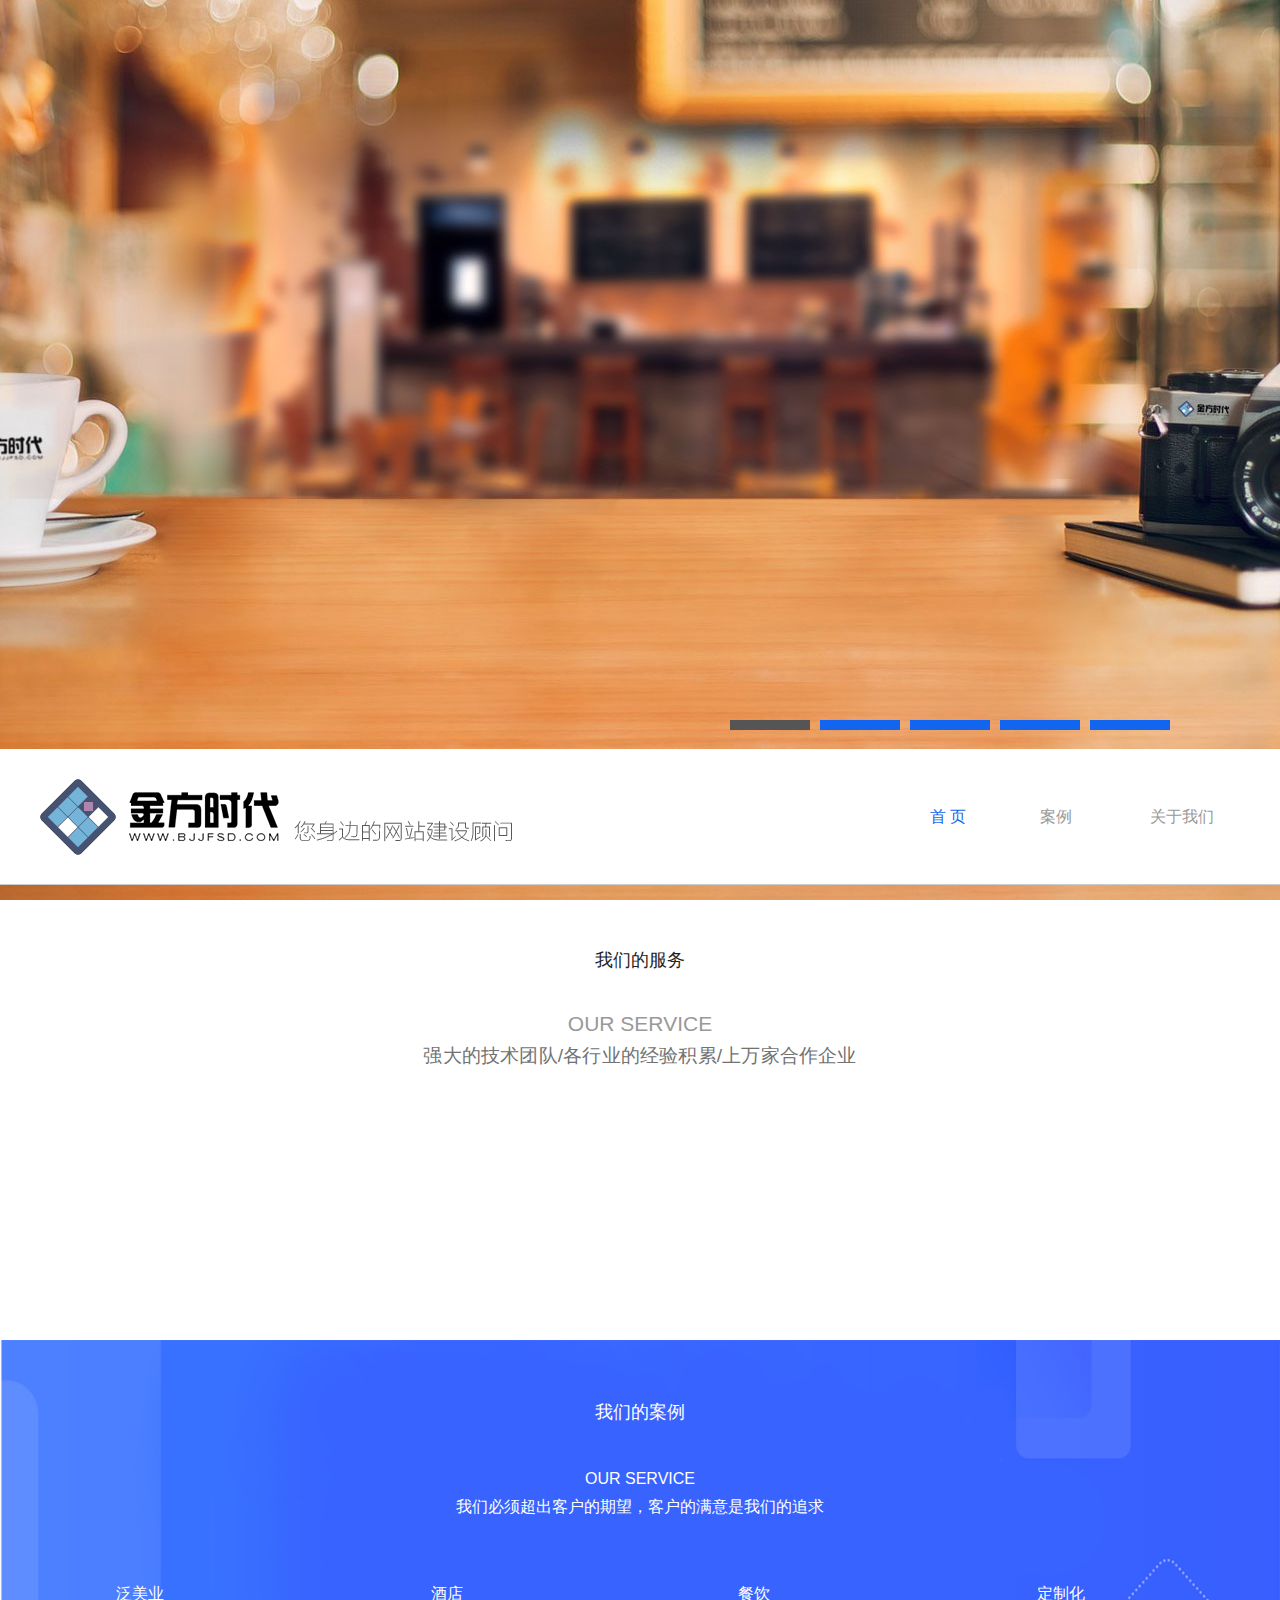
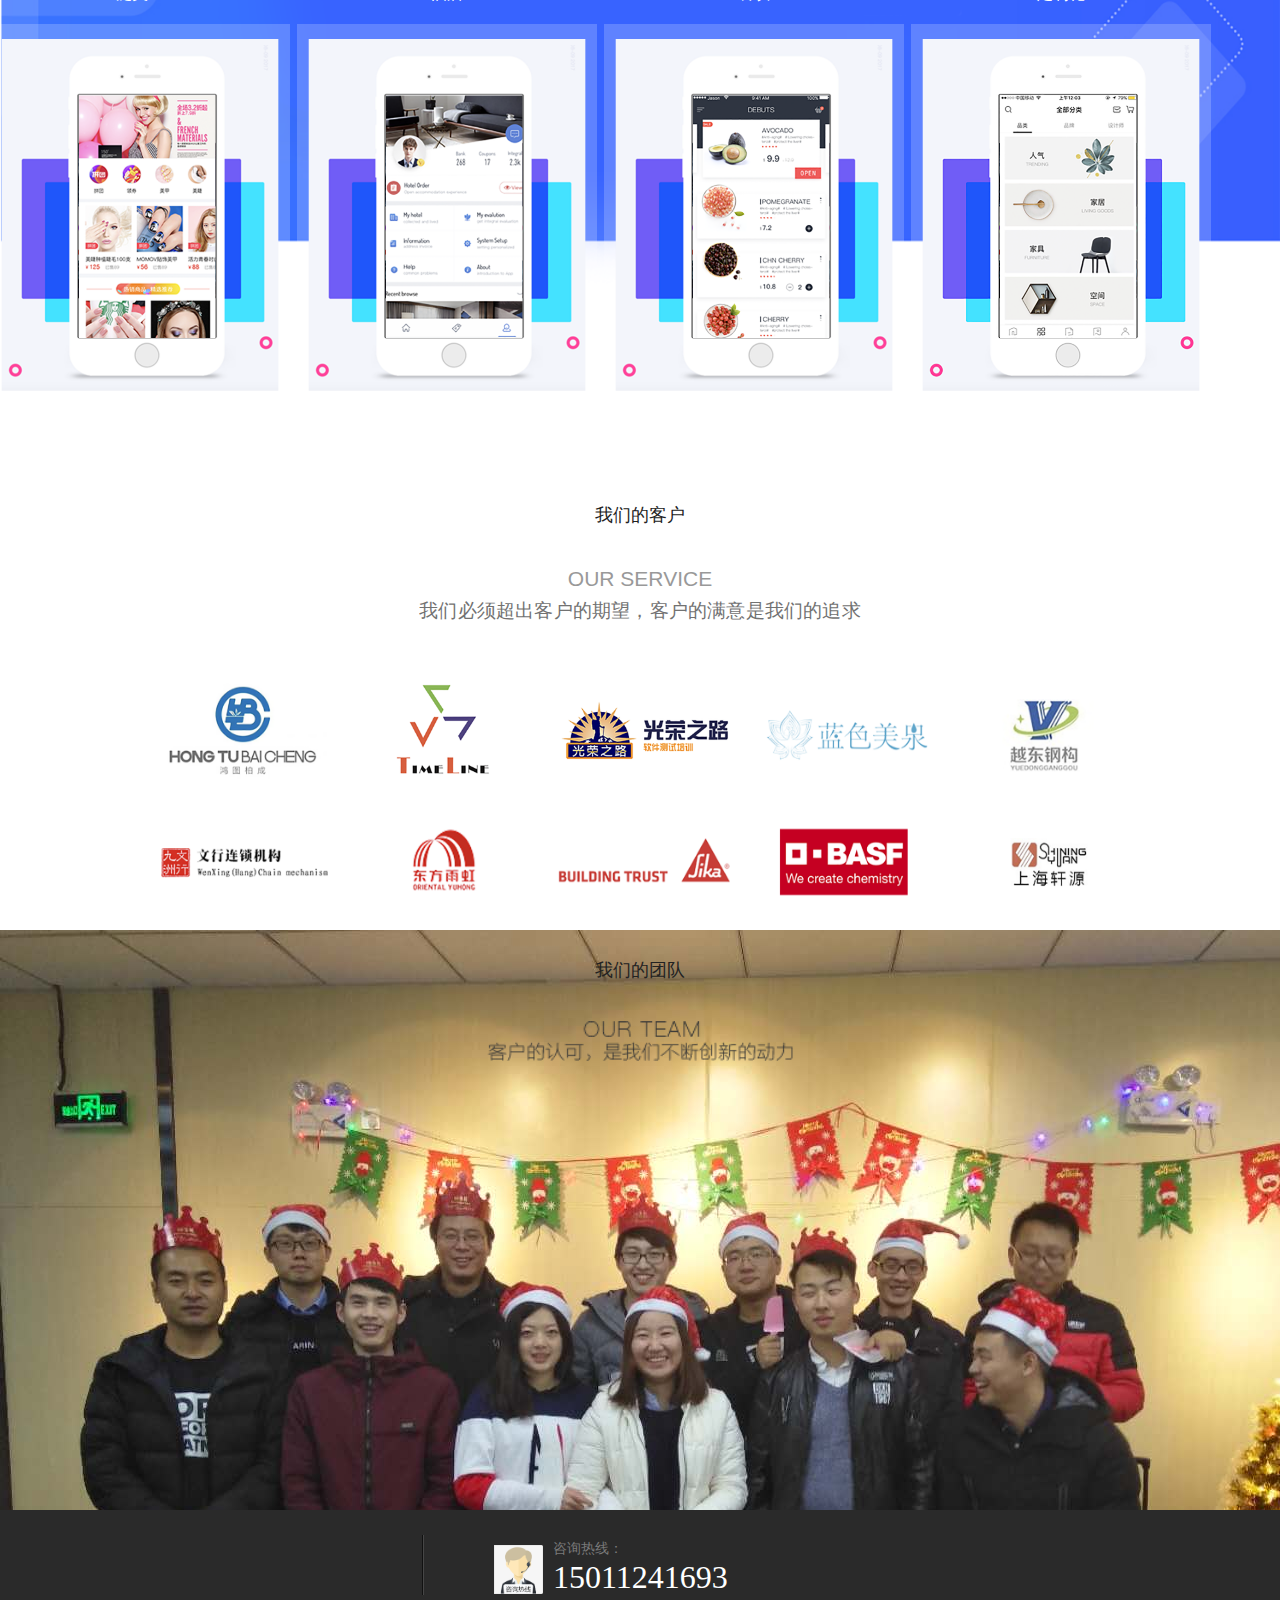
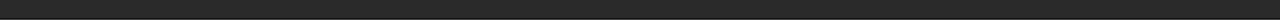
==== index/index.html @ 8bfc40a8 "忽略" ====
<!DOCTYPE html>
<html lang="en">
<head>
    <meta charset="UTF-8">
    <title>来玩吧</title>
    <meta name="viewport" content="target-densitydpi=device-dpi,width=1200px, user-scalable=no">
    <meta name="keywords" content="">
    <meta name="description" content="">
    <link rel="stylesheet" href="css/common.css"/>
    <link rel="stylesheet" href="css/index.css"/>
    <script src="js/jquery-1.9.1.min.js"></script>
    <script language="javascript" src="js/index.js"></script>
    <script language="javascript" src="js/index_banner.js"></script>
</head>
<body>
<section class="top xz">
    <div class="index_banner ovh">
        <div class="index_b" style="position:relative;">
            <div class="ind_b ind_b1" style="background:url('images/light_banner1.jpg') no-repeat center center;">
            </div>
            <div class="ind_b ind_b2"
                 style="background:url('images/57675c4752c2d.jpg') no-repeat center center;"
                 onclick="location='testjump.html'">
            </div>
            <div class="ind_b ind_b3"
                 style="background:url('images/57678b405b055.jpg') no-repeat center center;"></div>
            <div class="ind_b ind_b4"
                 style="background:url('images/57678445761d6.jpg') no-repeat center center;"></div>
            <div class="ind_b ind_b5"
                 style="background:url('images/light_b4.jpg') no-repeat center center;"></div>
        </div>
        <div class="index_bnav">
            <ul>
                <li></li>
                <li></li>
                <li></li>
                <li></li>
                <li></li>
            </ul>
        </div>
    </div>
    <section class="navw xz2 trans navpos">
        <nav class="nav auto w">
            <a href="./" class="logo">
                <img src="images/logo2.png" height="76" class="logo1">
            </a>
            <ul class="ul fix_case">
                <li class="fl"><a href="./" class="xz"><span class="index_sp1"><span>首 页</span></span><span
                        class="index_sp2"><span>首 页</span></span></a></li>
                <li class="fl"><a href="#case"><span
                        class="index_sp1"><span>案例</span></span><span class="index_sp2"><span>案例</span></span></a></li>
                <li class="fl"><a href="#team"><span
                        class="index_sp1"><span>关于我们</span></span><span class="index_sp2"><span>联系</span></span></a>
                </li>
            </ul>
        </nav>
    </section>
    <!--<script type="text/javascript">-->
    <!--jQuery(".slideBox").slide({-->
    <!--mainCell: ".bd ul",-->
    <!--effect: "leftLoop",-->
    <!--autoPlay: true,-->
    <!--delayTime: 500,-->
    <!--easing: "easeOutCirc",-->
    <!--interTime: 4000-->
    <!--});-->
    <!--</script>-->
</section>
<!-- 我们的服务-->
<section class="service wb light_indexbj">
    <section class="service1 w">
        <header class="servbt trans fw tc">我们的服务</header>
        <article class="second-title trans tc pt5">
            OUR SERVICE
        </article>
        <article class="servnr1 trans tc pt5">
            强大的技术团队/各行业的经验积累/上万家合作企业
        </article>
        <section class="sernr">
            <section class="sernr11 fix">

                <div class="new-scroll">
                    <div class="bd">
                        <ul class="picList">
                            <li>
                                <section class="serk1 fl">
                                    <header class="serk1bt fix" style="cursor:pointer">
                                        <img src="images/mini_program_1.png" class="fl">
                                        <section class="serkr fw fl">
                                            <span>小程序</span>
                                            <span style="font-size: 12px;color: #999999">Mini PROGRAM</span>
                                        </section>
                                    </header>
                                    <article>
                                        万众瞩目的微信简易小程序，轻量、便捷维护成本低，更有超多用户浏览。
                                    </article>
                                </section>
                            </li>
                            <li>
                                <section class="serk1 fl">
                                    <header class="serk1bt fix" style="cursor:pointer">
                                        <img src="images/app_1.png" class="fl">
                                        <section class="serkr fw fl">
                                            <span>移动APP</span>
                                            <span style="font-size: 12px;color: #999999">APPLICATION</span>
                                        </section>
                                    </header>
                                    <article>
                                        移动互联在改变生活，秉承高效率，高质量，优体验的方式解决客户问题
                                    </article>
                                </section>
                            </li>
                            <li>
                                <section class="serk1 fl">
                                    <header class="serk1bt fix" style="cursor:pointer">
                                        <img src="images/web_app_4.png" class="fl">
                                        <section class="serkr fw fl">
                                            <section class="serkr fw fl">
                                                <span>WEB应用</span>
                                                <span style="font-size: 12px;color: #999999">WEB APPLICATION</span>
                                            </section>
                                        </section>
                                    </header>
                                    <article>
                                        独特的个性化设计，炫酷的展示方式，丝滑般的流畅，给您制定不一样的web程序。
                                    </article>
                                </section>
                            </li>
                            <li>
                                <section class="serk1 fl">
                                    <header class="serk1bt fix" style="cursor:pointer">
                                        <img src="images/management_3.png" class="fl">
                                        <section class="serkr fw fl">
                                            <span>代运营</span>
                                            <span style="font-size: 12px;color: #999999">MANAGEMENT</span>
                                        </section>
                                    </header>
                                    <article>
                                        专业团队为您解决使用系统无力运营，无从下手。下店专门指导制作方案
                                    </article>
                                </section>
                            </li>
                            <li>
                                <section class="serk1 fl">
                                    <header class="serk1bt fix" style="cursor:pointer">
                                        <img src="images/free_update_5.png" class="fl">
                                        <section class="serkr fw fl">
                                            <span>免费升级</span>
                                            <span style="font-size: 12px;color: #999999">FREE UPDATE</span>
                                        </section>
                                    </header>
                                    <article>
                                        享受每年无偿更新优化，保障客户的系统随互联网变化而不被淘汰
                                    </article>
                                </section>
                            </li>
                            <li>
                                <section class="serk1 fl">
                                    <a class="serk1bt db fix">
                                        <img class="fl" src="images/tb6.png">
                                        <section class="serkr fw fl">
                                            <span>7*24小时服务</span>
                                            <span style="font-size: 12px;color: #999999">FULL-TIME SERVICES</span>
                                        </section>
                                    </a>
                                    <article>专业对口人员，随时对您提出的问题解答。为您时时服务，保障您的使用质量</article>
                                </section>
                            </li>

                        </ul>
                    </div>
                    <script src="js/jquery.SuperSlide.2.1.1.js"></script>
                    <script type="text/javascript">
                        jQuery(".new-scroll").slide({
                            titCell: ".hd ul",
                            mainCell: ".bd ul",
                            autoPage: true,
                            effect: "leftLoop",
                            autoPlay: true,
                            vis: 5
                        });
                    </script>
                </div>

            </section>
        </section>
    </section>
</section>
<section id="case" class="case wb light_indexbj">
    <section class="casebj">
        <img src="images/case_top_bg.png">
    </section>
    <section class="case1 w">
        <header class="servbt trans fw tc white">我们的案例</header>
        <article class="trans tc pt5 case-second_title">
            OUR SERVICE
        </article>
        <article class=" trans tc pt5 case-second_title">
            我们必须超出客户的期望，客户的满意是我们的追求
        </article>
    </section>

</section>
<section class="casemain light_indexbj">

    <section class="casemain1 fix_case">
        <section class="casek fl trans">
            <header class="casekbt">泛美业</header>
            <img src="images/case1.png">
        </section>
        <section class="casek fl trans">
            <header class="casekbt">酒店</header>
            <img src="images/case2.png">

        </section>
        <section class="casek fl trans">
            <header class="casekbt">餐饮</header>
            <img src="images/case3.png">
        </section>
        <section class="casek fl trans">
            <header class="casekbt">定制化</header>
            <img src="images/case4.png">
        </section>
    </section>
</section>

<!-- 合作伙伴-->
<section class="hezuo wb light_indexbj">
    <section class="hezuobj"></section>
    <section class="hezuo1 w">
        <header class="servbt trans fw tc">我们的客户</header>
        <article class="second-title trans tc pt5">
            OUR SERVICE
        </article>
        <article class="servnr1 trans tc pt5">
            我们必须超出客户的期望，客户的满意是我们的追求
        </article>
        <section class="hezuomain tc fix_case">
            <a class="trans3" target="_blank">
                <img src="images/partner1.png" height="132" width="199" class="img1">
                <!--<img src="images/565ff2a2ac5aa.jpg" height="132" width="199" class="img2">-->
            </a><a class="trans3" target="_blank">
            <img src="images/partner4.png" height="132" width="199" class="img1">
            <!--<img src="images/56692efd8f622.jpg" height="132" width="199" class="img2">-->
        </a><a class="trans3" target="_blank">
            <img src="images/partner5.png" height="132" width="199" class="img1">
            <!--<img src="images/5669353674ba2.jpg" height="132" width="199" class="img2">-->
        </a><a class="trans3" target="_blank">
            <img src="images/partner6.png" height="132" width="199" class="img1">
            <!--<img src="images/567795cf062fc.jpg" height="132" width="199" class="img2">-->
        </a><a class="trans3" target="_blank">
            <img src="images/partner7.png" height="132" width="199" class="img1">
            <!--<img src="images/566933fcf31d3.jpg" height="132" width="199" class="img2">-->
        </a><a class="trans3" target="_blank">
            <img src="images/partner8.png" height="132" width="199" class="img1">
            <!--<img src="images/56693377a8216.jpg" height="132" width="199" class="img2">-->
        </a><a class="trans3" target="_blank">
            <img src="images/partner9.png" height="132" width="199" class="img1">
            <!--<img src="images/566932e59f4de.jpg" height="132" width="199" class="img2">-->
        </a><a class="trans3" target="_blank">
            <img src="images/partner10.png" height="132" width="199" class="img1">
            <!--<img src="images/565feed61a5ea.jpg" height="132" width="199" class="img2">-->
        </a><a class="trans3" target="_blank">
            <img src="images/partner11.png" height="132" width="199" class="img1">
            <!--<img src="images/566938313fee5.jpg" height="132" width="199" class="img2">-->
        </a><a class="trans3" target="_blank">
            <img src="images/partner12.png" height="132" width="199" class="img1">
            <!--<img src="images/5669421185d59.jpg" height="132" width="199" class="img2">-->
            <!--</a><a class="trans3" target="_blank">-->
            <!--<img src="images/565fecce6f34b.jpg" height="132" width="199" class="img1">-->
            <!--<img src="images/565feceec3b1f.jpg" height="132" width="199" class="img2">-->
            <!--</a><a class="trans3" target="_blank">-->
            <!--<img src="images/56694290aee1a.jpg" height="132" width="199" class="img1">-->
            <!--<img src="images/56694298131ed.jpg" height="132" width="199" class="img2">-->
        </a>
        </section>

    </section>

</section>
<section id="team" class="team wb light_indexbj">
    <section class="teamnr">
        <section class="team1">
            <img src="images/tdtpz.png" height="203" width="719" class="tdtpz">
            <section class="teamsec1 fix">
            </section>
            <section class="teamsec1nr posr">
                <header class="servbt fw tc trans">我们的团队</header>
                <article class="servnr1 tc pt5 trans">
                    <img src="images/wztp5.png">

                </article>
            </section>
        </section>
    </section>
</section>
<footer class="wb footer footerts">
    <section class="footertop">
        <section class="footertop1 w">
            <section class="footertop11  ovh fix">

                <div class="footert1 fl">
                    <img src="images/xjtp1.png" height="49" width="49" class="fl">
                    <div class="fl">
                        <span>咨询热线：</span>
                        15011241693
                    </div>
                </div>
            </section>
        </section>
    </section>
</footer>
</body>
</html>
---- index/css/common.css ----
@charset "utf-8";
/* CSS Document */
@import 'cssreset.css';

/*common*/
*:focus {outline: none;}

/* display */
.dn { display: none; }
.di { display: inline; }
.db { display: block; }
.dib { display: inline-block; } /* if the element is block level(eg. div, li), using 'inline-any' instead */


.fl{float: left}
.fr{float:right;}

/* 块状元素水平居中 */
.auto { margin-left: auto; margin-right: auto; }

/* overflow */
.ovh { overflow: hidden; }

/* position */
.rel { position: relative; }
.abs { position: absolute; }

/* font-family */
.fw { font-family: 'Microsoft Yahei'; }

/* font-style */
.n { font-weight: normal; font-style: normal; }
.b { font-weight: bold; }
.i { font-style: italic; }

/* text-align */
.tc { text-align: center; }
.tr { text-align: right; }
.tl { text-align: left; }
.tj { text-align: justify; }

/* 清除浮 动*/
.fix { *zoom:1;display: flex;
    justify-content: center;
    align-items: center;
    flex-direction: column; }
.fix:after { content:" "; display:flex; height:0; clear:both; visibility:hidden; font-size:0;justify-content: center;
    align-items: center;
    flex-direction: column;}
.fix_case{
    *zoom:1;
}
.fix_case:after{
    content:" "; display:block; height:0; clear:both; visibility:hidden; font-size:0;
    overflow: auto;
}

/*table*/
table {
    width: 100%;
    border-collapse: collapse;
}

/* margin */
.m0 { margin:0 !important; }
.ml1 { margin-left: 1px; }
.ml2 { margin-left: 2px; }
.ml5 { margin-left: 5px; }
.ml10 { margin-left: 10px; }
.ml15 { margin-left: 15px; }
.ml20 { margin-left: 20px; }
.ml30 { margin-left: 30px; }

.mr1 { margin-right: 1px; }
.mr2 { margin-right: 2px; }
.mr5 { margin-right: 5px; }
.mr10 { margin-right: 10px; }
.mr15 { margin-right: 15px; }
.mr20 { margin-right: 20px; }
.mr30 { margin-right: 30px; }

.mt1 { margin-top: 1px; }
.mt2 { margin-top: 2px; }
.mt5 { margin-top: 5px; }
.mt10 { margin-top: 10px; }
.mt15 { margin-top: 15px; }
.mt20 { margin-top: 20px; }
.mt30 { margin-top: 30px; }

.mb1 { margin-bottom: 1px; }
.mb2 { margin-bottom: 2px; }
.mb5 { margin-bottom: 5px; }
.mb10 { margin-bottom: 10px; }
.mb15 { margin-bottom: 15px; }
.mb20 { margin-bottom: 20px; }
.mb25 { margin-bottom: 25px; }
.mb30 { margin-bottom: 30px; }

/* padding */
.p0 { padding: 0; }
.p1 { padding: 1px; }
.pl1 { padding-left: 1px; }
.pt1 { padding-top: 1px; }
.pr1 { padding-right: 1px; }
.pb1 { padding-bottom: 1px; }

.p2 { padding: 2px; }
.pl2 { padding-left: 2px; }
.pt2 { padding-top: 2px; }
.pr2 { padding-right: 2px; }
.pb2 { padding-bottom: 2px; }

.pl5 { padding-left: 5px; }
.p5 { padding: 5px; }
.pt5 { padding-top: 5px; }
.pr5 { padding-right: 5px; }
.pb5 { padding-bottom: 5px; }

.p10 { padding: 10px; }
.pl10 { padding-left: 10px; }
.pt10 { padding-top: 10px; }
.pr10 { padding-right: 10px; }
.pb10 { padding-bottom: 10px; }

.p15 { padding: 15px; }
.pl15 { padding-left: 15px; }
.pt15 { padding-top: 15px; }
.pr15 { padding-right: 15px; }
.pb15 { padding-bottom: 15px; }

.p20 { padding: 20px; }
.pl20 { padding-left: 20px; }
.pt20 { padding-top: 20px; }
.pr20 { padding-right: 20px; }
.pb20 { padding-bottom: 20px; }

.p30 { padding: 30px; }
.pl30 { padding-left: 30px; }
.pt30 { padding-top: 30px; }
.pr30 { padding-right: 30px; }
.pb30 { padding-bottom: 30px; }

/* vertical-align */
.vm { vertical-align: middle; }
.vtb { vertical-align: text-bottom; }
.vb { vertical-align: bottom; }
.vt { vertical-align: top; }
.vn { vertical-align: -2px; }

.bgnone{background:none !important;}
.bnone{border:none !important;}

body{overflow-x:hidden;}

.wb{width:100%;min-width:1200px;}
.w{width:1200px;margin:0px auto;}

/*header*/
/*.navw{width:100%; background:url(../images/light_btm1.png);  }*/
.nav{width:1200px;height:100%;position: relative;}
.nav a{font-family:'fzlt';}
.logo{position: absolute;top:50%;left:0px;margin-top:-38px;
    /*-webkit-transition: all .5s ease-in-out;
    -o-transition: all .5s ease-in-out;
    transition: all .5s ease-in-out;
    -webkit-filter: grayscale(1);
        -moz-filter: grayscale(1);
        -o-filter: grayscale(1);
        -ms-filter: grayscale(1);
        filter: grayscale(1);*/
}
/*.logo:hover{
    -webkit-filter: grayscale(0);
        -moz-filter: grayscale(0);
        -o-filter: grayscale(0);
        -ms-filter: grayscale(0);
        filter: grayscale(0);
}*/
.logo2{display:none;position: absolute;top:0px;left:0px;}
.ul{position: absolute;top:50%;right:-20px;height:40px;margin-top:-20px;}
.ul>li>a{font-size:16px;color:#999999; font-family: "微软雅黑";
    -webkit-transition:color .3s ease-in-out;
    -o-transition:color .3s ease-in-out;
    transition:color .3s ease-in-out;
}
.ul>li{height:40px;line-height:40px;width:70px;text-align: center;position: relative;}
.ul>li>a.xz{color:#1165EF;}
.ul>li>a:hover{color:#1165EF;}

.ul>li>a>span{position: absolute;top:0px;left:0px;}
.ul>li>a>span.index_sp2{top:20px;}
.ul>li>a>span.index_sp2 span{display: none;}
/*footer*/
.footer{background:#2a2a2a;font-family:"微软雅黑";z-index:1111111;}

.footertop{background:url(../images/hengxian.png) repeat-x bottom;}
.footertop1{padding:25px 0px;}
.footert1{width:373px;margin-left:-2px;background:url(../images/shuxian.png) repeat-y left;height:50px;padding-left:72px;color:#ffffff;font-size:32px;line-height:28px;height:60px;}
.footert1 img{margin-top:10px;margin-right:10px;}

.footert1 span{color:#797979;font-size:14px;display: block;}

.footerbot{padding:25px 0px;}
.footerbot1{width:820px;background:url(../images/shuxian.png) repeat-y right; overflow:hidden;}
.copyRight{/*height:44px;*/line-height:44px;color:#fff; background:#1c1c1c;}


.footerb1{width:205px;}
.footerb1abt{color:#ffffff;font-size:18px;display: block;margin-bottom:7px;}
.ul1 li{height:26px;line-height:26px;}
.ul1 li a{display: block;padding-left:15px; background:url(../images/youjian1.png) no-repeat left center;color:#797979;font-size:14px;}
.footerbot2{width:276px;}
.ewmk{height:160px; background:url(../images/juxingk.png) no-repeat center center;}
.ewmkbt{color:#c09e5b;font-size:18px;margin-bottom:15px;}
.ewmknr{color:#c0c0c0;font-size:14px;}
.footertop11{width:1345px;margin-left:-67px;}

.ul1 li a{-webkit-transition: all .4s ease-in-out;
    -o-transition: all .4s ease-in-out;
    transition: all .4s ease-in-out;}
.ul1 li a:hover{color:#fff;}

.fhtop{width:93px;height:67px;position: fixed;bottom:47px;right:0px;z-index:111112;cursor:pointer;display:none;}
.fhtop img{position: absolute;top:0px;left:0px;}
.fhimg2{display: none;}

.link_ymh01{ background:#2a2a2a; line-height:24px; padding-top: 4px; }
.link_ymh02 a{ float:left; color:#999; margin-right:14px;}
/*.link_ymh02 .firstLink{ background:url(../images/qq.png) no-repeat left center; text-indent:20px;}*/

.append_d1{
    position: fixed;
    width: 694px;
    height: 394px;
    background: url(../images/bg411.png) repeat;
    top: 50%;
    left: 50%;
    margin-left: -347px;
    margin-top: -197px;
    display: none;
    z-index: 999999;
}

.append_t0{
    width: 542px;
    height: 242px;
    border:1px solid #fff;
    margin: 20px auto;
    padding: 55px;
}
.append_d1 p{
    font-size: 22px;
    color: #ffffff;
    line-height: 52px;
}
.append_d1 h3{
    font-size: 44px;
    color: #fff;
    line-height: 66px;
    font-weight: normal;
}

.append_t1{
    margin-top: 15px;
}
.tjq_a1{
    width: 116px;
    height: 36px;
    line-height: 36px;
    text-align: center;
    background: #fff;
    border-radius: 20px;
    display: block;
    font-size: 17px;
    color: #80badb;
    float: left;
    margin-right: 35px;
}
.tjq_a2{
    width: 114px;
    height: 34px;
    line-height: 34px;
    text-align: center;
    border:1px solid #fff;
    font-size: 17px;
    color: #fff;
    border-radius: 20px;
    display: block;
    float: left;
}
---- index/css/index.css ----
@charset "utf-8";
/* CSS Document */
body {
    overflow-x: hidden;
}

.wb {
    width: 100%;
    min-width: 1200px;
}

.w {
    width: 1200px;
    margin: 0px auto;
}

/*@font-face{*/
/*font-family:"fzltchjw";*/
/*src: url("../fonts/fzltchjw-webfont.eot");*/
/*src: url("../fonts/fzltchjw-webfont.eot?#iefix") format("embedded-opentype"),*/
/*url("../fonts/fzltchjw-webfont.woff") format("woff"),*/
/*url("../fonts/fzltchjw-webfont.ttf") format("truetype"),*/
/*url("../fonts/fzltchjw-webfont.svg#fzltchjw") format("svg");*/
/*}*/
m,
.fzlt {
    font-family: 'fzltchjw';
}

.top {
    width: 100%;
    min-width: 1200px;
    position: relative;
    z-index: 101100;
}

.bannerwz {
    position: absolute;
    top: 50%;
    left: 50%;
    margin-top: -275px;
    margin-left: -376px;
    cursor: pointer;
    z-index: 1111;
    width: 752px;
    height: 550px;
    -webkit-transition: all 1s ease-in-out;
    -o-transition: all 1s ease-in-out;
    transition: all 1s ease-in-out;
    -webkit-transform: translateY(200px);
    -ms-transform: translateY(200px);
    -o-transform: translateY(200px);
    transform: translateY(200px);
    -webkit-transform-origin: right bottom;
    -moz-transform-origin: right bottom;
    -ms-transform-origin: right bottom;
    -o-transform-origin: right bottom;
    transform-origin: right bottom;
    opacity: 0;
    outline: none;
}

.jiantou {
    position: absolute;
    bottom: 200px;
    left: 50%;
    margin-left: -26px;
    opacity: 1;
    z-index: 10000;
}

.xz .jiantou {
    -webkit-animation: shandong 2s infinite;
    -o-animation: shandong 2s infinite;
    animation: shandong 2s infinite;
    -webkit-animation-delay: 2s;
    -o-animation-delay: 2s;
    animation-delay: 2s;
}

.navw {
    width: 100%;
    height: 135px;
    background: #fff;

}

.navpos {
    position: absolute;
    bottom: 15px;
    left: 0px;
    border-bottom: solid 1px #ccc;
    z-index: 11111;
    -webkit-transform: translateY(10px);
    -ms-transform: translateY(10px);
    -o-transform: translateY(10px);
    transform: translateY(0px);
}

.nav {
    position: relative;
    height: 135px;
}

.trans {

    -webkit-transition: all 1s ease-in-out;
    -o-transition: all 1s ease-in-out;
    transition: all 1s ease-in-out;
}

.trans4 {

    -webkit-transition: all 15s ease-in-out;
    -o-transition: all 15s ease-in-out;
    transition: all 15s ease-in-out;
}

.trans2 {

    -webkit-transition: all .3s ease-in-out;
    -o-transition: all .3s ease-in-out;
    transition: all .3s ease-in-out;
}

.trans3 {

    -webkit-transition: all .6s ease-in-out;
    -o-transition: all .6s ease-in-out;
    transition: all .6s ease-in-out;
}

.xz2 {

    -webkit-transform: translateY(40px);
    -ms-transform: translateY(40px);
    -o-transform: translateY(40px);
    transform: translateY(40px);
}

.nav {
    width: 1200px;
    height: 100%;
    position: relative;
}

.nav a {
    font-family: 'fzlt';
}

.logo {
    position: absolute;
    top: 50%;
    left: 0px;
    margin-top: -38px;
    /*-webkit-transition: all .5s ease-in-out;
    -o-transition: all .5s ease-in-out;
    transition: all .5s ease-in-out;
    -webkit-filter: grayscale(1);
        -moz-filter: grayscale(1);
        -o-filter: grayscale(1);
        -ms-filter: grayscale(1);
        filter: grayscale(1);*/
}

/*.logo:hover{
    -webkit-filter: grayscale(0);
        -moz-filter: grayscale(0);
        -o-filter: grayscale(0);
        -ms-filter: grayscale(0);
        filter: grayscale(0);
}*/
.logo2 {
    display: none;
    position: absolute;
    top: 0px;
    left: 0px;
}

.ul {
    position: absolute;
    top: 50%;
    right: -20px;
    height: 40px;
    margin-top: -20px;
}

.ul > li > a {
    font-size: 16px;
    color: #999999;
    font-family: "微软雅黑";
}

.ul > li {
    padding: 0px 20px;
    height: 40px;
    line-height: 40px;
}

.ul > li > a.xz {
    color: #1165EF;
}

.xz .bannerwz {
    -webkit-transform: translateY(0);
    -ms-transform: translateY(0);
    -o-transform: translateY(0);
    transform: translateY(0);
    opacity: 1;
}

@media screen and (max-height: 700px) {
    .bannerwz {
        position: absolute;
        top: 50%;
        left: 50%;
        margin-top: -240px;
        margin-left: -376px;
    }
}

@keyframes shandong {
    0% {
        opacity: 1;
    }
    20% {
        opacity: 0;
    }
    100% {
        opacity: 1;
    }
}

.service {
    height: 440px;
    background: #fff;
    overflow: hidden;
}

.service1 {
    padding-top: 60px;
}

.servbt {
    color: #222222;
    font-size: 36px;
    font-family: SimSun;
}

.servnr1 {
    color: #727272;
    font-size: 16px;
    line-height: 0px;
    font-weight: normal;
    padding-bottom: 20px;
}

.servnr1 span {
    font-size: 18px;
}

.sernr {
    padding-top: 10px;
}

.sernr11 {
    width: 1235px;
    margin-left: -35px;
}

.serk1 {
    width: 210px;
    margin-right: 35px;
}

.serk1bt img.fl {
    /*margin-right: 10px;*/
}

.serkr {
    padding-top: 0px;
    line-height: 20px;
    color: #000000;
    font-size: 20px;
}

.serkr span {
    display: flex;
    justify-content: center;
    align-items: center;
    color: #000000;
    font-family: "Arial";
    font-size: 15px;
}

.serk1 article {
    padding-top: 20px;
    line-height: 22px;
    color: #000000;
    font-size: 14px;
}

.serk1bt:hover .serkr {
    -webkit-transform: scale(1.1);
    -ms-transform: scale(1.1);
    -o-transform: scale(1.1);
    transform: scale(1.1);
}

.case {
    height: 625px;
    position: relative;
    overflow: hidden;
    /*background: url(../images/case_top_bg.png) no-repeat center top;*/
    background-attachment: fixed;
}

.casebj {
    width: 100%;
    height: 700px;
    position: absolute;
    top: 0px;
    left: 0px;
    z-index: 1;
}

.case1 {
    position: relative;
    z-index: 10;
    padding-top: 72px;
}

.casebj img {
    width: 100%;
    height: 100%;
}

.white {
    color: #fff;
}
.case-second_title{
    color: white;
    font-size: 16px;
}

.casek {
    width: 300px;
    /*background: #f1f1f1;*/
    /*border-bottom: solid 2px #ff545b;*/
    /*height: 400px;*/
    padding: 0px auto;
    overflow: hidden;
    position: relative;
    margin-right: 7px;
}
.casek img{
    width: 300px;
    /*height: 540px;*/
}

.casenav {
    text-align: center;
}

.casenav1 li {
    display: inline-block;
    *display: inline;
    *zoom: 1;
}

.casenav1 li a {
    display: block;
    width: 82px;
    height: 28px;
    border: solid 1px #ffffff;
    border-radius: 2px;
    font-size: 16px;
    color: #fff;
    text-align: center;
    line-height: 28px;
}

.casenav1 li a:hover {
    background: #ebebeb;
    color: #1165EF;
}

.casemain {
    margin-top: -400px;
    position: relative;
    z-index: 110;
    left: 50%;
    margin-left: -600px;
    width: 1500px;
    height: 540px;
}

.casemain1 {
    width:1500px;
    display: none;
    position: absolute;
    top: 0px;
    left: 0px;
}

.casektp {
    width: 247px;
    height: 195px;
    padding: 12px 11px 0px;
    background: url(../images/appledn.png) no-repeat;
}

.casekbt {
    color: #ffffff;
    font-size: 16px;
    padding-top: 18px;
    padding-bottom: 18px;
    text-align: center;
}

.caseknr {
    color: #bbbbbb;
    padding-top: 6px;
}

.casekyc {
    position: absolute;
    top: 0px;
    left: 0px;
    width: 295px;
    height: 100%;
    background: url(../images/hsbtm2.png);
    display: none;
}

.fangdaj {
    width: 74px;
    height: 74px;
    position: absolute;
    top: 50%;
    left: 50%;
    margin-top: -37px;
    margin-left: -37px;
    -webkit-transition: all .4s ease-in-out;
    -o-transition: all .4s ease-in-out;
    transition: all .4s ease-in-out;
    -webkit-transform: scale(2);
    -ms-transform: scale(2);
    -o-transform: scale(2);
    transform: scale(2);
    opacity: 0;
}

.fangdaj img {
    display: block;
}

.fangdaj:after {
    content: '';
    width: 72px;
    height: 72px;
    border: solid 1px #fff;
    border-radius: 100%;
    display: block;
    margin-top: -74px;

    -webkit-transform: scale(1);
    -ms-transform: scale(1);
    -o-transform: scale(1);
    transform: scale(1);

    opacity: 1;
}

.fangdaj:hover:after {
    /*-webkit-animation:fangda 1s ease-in infinite;
    -o-animation:fangda 1s ease-in infinite;
    animation:fangda 1s ease-in infinite;*/
    -webkit-transition: all 1s ease-in-out;
    -o-transition: all 1s ease-in-out;
    transition: all 1s ease-in-out;
    opacity: 0;

    -webkit-transform: scale(1.5);
    -ms-transform: scale(1.5);
    -o-transform: scale(1.5);
    transform: scale(1.5);
    /*-webkit-animation-delay: .1s;
    -o-animation-delay: .1s;
    animation-delay: .1s;*/
}

.casek:hover .fangdaj {
    -webkit-transform: scale(1);
    -ms-transform: scale(1);
    -o-transform: scale(1);
    transform: scale(1);
    opacity: 1;
}

/*@keyframes fangda{
    0%{opacity:1;
        -webkit-transform: scale(1);
        -ms-transform: scale(1);
        -o-transform: scale(1);
        transform: scale(1);
        border:solid 2px #fff;
    }

   100%{opacity:0;
 -webkit-transform: scale(2);
        -ms-transform: scale(2);
        -o-transform: scale(2);
        transform: scale(2);

    }

}*/

.liucheng {
    background: #fff;
    overflow: hidden;
}

.jianzhan {
    height: 280px;
    background: #fff;
    overflow: hidden;
    position: relative;
    top: -40px;
}

.liucheng1 {
    padding-top: 60px;
    overflow: hidden;
}

.liucmain {
    width: 1280px;
    margin-bottom: 40px;
}

.lck {
    width: 240px;
    padding-right: 80px;
    background: url(../images/youjian.png) no-repeat 275px center;
}

.lckbt {
    color: #000000;
    font-size: 20px;
    padding-bottom: 10px;
}

.lck article {
    color: #bbbbbb;
    font-size: 14px;
    line-height: 28px;
}

.jzbt {
    width: 352px;
    height: 65px;
    background: url(../images/btbj1.png) no-repeat;
    font-weight: normal;
    padding-top: 40px;
    letter-spacing: 10px;
    padding-left: 10px;
}

.zhinanmain {
    width: 1280px;
    padding-top: 20px;
}

.znk {
    width: 260px;
    padding-left: 60px;
    position: relative;
    font-size: 14px;
}

.znk img {
    position: absolute;
    left: 0px;
    top: 50%;
    margin-top: -22px;
}

.znkxx {
    color: #bbbbbb;
    font-family: "Arial";

}

.znk .znkbt {

}

/*.znk:hover .znkbt{
   -webkit-animation:to 1s ease-in-out;
   -o-animation:to 1s ease-in-out;
   animation:to 1s ease-in-out;
}
.znk:hover .znkxx{
   -webkit-animation:bo 1s ease-in-out;
   -o-animation:bo 1s ease-in-out;
   animation:bo 1s ease-in-out;
}*/
.znk:hover .znkbt, .znk:hover .znkxx {
    -webkit-animation: to1 .6s ease-in-out;
    -o-animation: to1 .6s ease-in-out;
    animation: to1 .6s ease-in-out;
}

@-webkit-keyframes to1 {
    0% {
        opacity: 1;
        -webkit-transform: translateY(0px);
        -ms-transform: translateY(0px);
        -o-transform: translateY(0px);
        transform: translateY(0px);
    }
    50% {
        opacity: 0;
        -webkit-transform: translateY(-30px);
        -ms-transform: translateY(-30px);
        -o-transform: translateY(-30px);
        transform: translateY(-30px);
    }

    51% {
        opacity: 0;
        -webkit-transform: translateY(30px);
        -ms-transform: translateY(30px);
        -o-transform: translateY(30px);
        transform: translateY(30px);
    }
    100% {
        opacity: 1;
        -webkit-transform: translateY(0px);
        -ms-transform: translateY(0px);
        -o-transform: translateY(0px);
        transform: translateY(0px);
    }
}

@-moz-keyframes to1 {
    0% {
        opacity: 1;
        -webkit-transform: translateY(0px);
        -ms-transform: translateY(0px);
        -o-transform: translateY(0px);
        transform: translateY(0px);
    }
    50% {
        opacity: 0;
        -webkit-transform: translateY(-30px);
        -ms-transform: translateY(-30px);
        -o-transform: translateY(-30px);
        transform: translateY(-30px);
    }

    51% {
        opacity: 0;
        -webkit-transform: translateY(30px);
        -ms-transform: translateY(30px);
        -o-transform: translateY(30px);
        transform: translateY(30px);
    }
    100% {
        opacity: 1;
        -webkit-transform: translateY(0px);
        -ms-transform: translateY(0px);
        -o-transform: translateY(0px);
        transform: translateY(0px);
    }
}

@-ms-keyframes to1 {
    0% {
        opacity: 1;
        -webkit-transform: translateY(0px);
        -ms-transform: translateY(0px);
        -o-transform: translateY(0px);
        transform: translateY(0px);
    }
    50% {
        opacity: 0;
        -webkit-transform: translateY(-30px);
        -ms-transform: translateY(-30px);
        -o-transform: translateY(-30px);
        transform: translateY(-30px);
    }

    51% {
        opacity: 0;
        -webkit-transform: translateY(30px);
        -ms-transform: translateY(30px);
        -o-transform: translateY(30px);
        transform: translateY(30px);
    }
    100% {
        opacity: 1;
        -webkit-transform: translateY(0px);
        -ms-transform: translateY(0px);
        -o-transform: translateY(0px);
        transform: translateY(0px);
    }
}

@-o-keyframes to1 {
    0% {
        opacity: 1;
        -webkit-transform: translateY(0px);
        -ms-transform: translateY(0px);
        -o-transform: translateY(0px);
        transform: translateY(0px);
    }
    50% {
        opacity: 0;
        -webkit-transform: translateY(-30px);
        -ms-transform: translateY(-30px);
        -o-transform: translateY(-30px);
        transform: translateY(-30px);
    }

    51% {
        opacity: 0;
        -webkit-transform: translateY(30px);
        -ms-transform: translateY(30px);
        -o-transform: translateY(30px);
        transform: translateY(30px);
    }
    100% {
        opacity: 1;
        -webkit-transform: translateY(0px);
        -ms-transform: translateY(0px);
        -o-transform: translateY(0px);
        transform: translateY(0px);
    }
}

@keyframes to1 {
    0% {
        opacity: 1;
        -webkit-transform: translateY(0px);
        -ms-transform: translateY(0px);
        -o-transform: translateY(0px);
        transform: translateY(0px);
    }
    50% {
        opacity: 0;
        -webkit-transform: translateY(-30px);
        -ms-transform: translateY(-30px);
        -o-transform: translateY(-30px);
        transform: translateY(-30px);
    }

    51% {
        opacity: 0;
        -webkit-transform: translateY(30px);
        -ms-transform: translateY(30px);
        -o-transform: translateY(30px);
        transform: translateY(30px);
    }
    100% {
        opacity: 1;
        -webkit-transform: translateY(0px);
        -ms-transform: translateY(0px);
        -o-transform: translateY(0px);
        transform: translateY(0px);
    }
}

/*@keyframes to{
    0%{
        opacity:1;
        -webkit-transform: translateY(0px);
        -ms-transform: translateY(0px);
        -o-transform: translateY(0px);
        transform: translateY(0px);
    }
    30%{
        opacity:0;
        -webkit-transform: translateY(-20px);
        -ms-transform: translateY(-20px);
        -o-transform: translateY(-20px);
        transform: translateY(-20px);
    }


    51%{
        opacity:0;
        -webkit-transform: translateY(0px);
        -ms-transform: translateY(0px);
        -o-transform: translateY(0px);
        transform: translateY(0px);
    }
    100%{
        opacity:1;
    }
}
@keyframes bo{
    0%{
        opacity:1;
        -webkit-transform: translateY(0px);
        -ms-transform: translateY(0px);
        -o-transform: translateY(0px);
        transform: translateY(0px);
    }
    30%{
        opacity:0;
        -webkit-transform: translateY(10px);
        -ms-transform: translateY(10px);
        -o-transform: translateY(10px);
        transform: translateY(10px);
    }


    51%{
        opacity:0;
        -webkit-transform: translateY(0px);
        -ms-transform: translateY(0px);
        -o-transform: translateY(0px);
        transform: translateY(0px);
    }
    100%{
        opacity:1;
    }
}
*/

.hezuo {
    height: 425px;
    position: relative;
    overflow: hidden;
    /*background: url(../images/dabj2.jpg) no-repeat center center;*/
    background-attachment: fixed;
}

.hezuobj {
    width: 100%;
    height: 1028px;
    position: absolute;
    top: 0px;
    left: 0px;
    z-index: 1;
}

.hezuo1 {
    position: relative;
    z-index: 10;
    padding-top: 10px;
}

.hezuobj img {
    width: 100%;
    height: 100%;
}

.hezuomain {
    padding-top: 30px;
    margin-left: 100px;
}

.hezuomain a {
    width: 200px;
    height: 132px;
    margin-left: 1px;
    margin-top: 1px;
    float: left;
    position: relative;
    background: #fff;
}

.hezuomain a img {
    position: absolute;
    top: 0px;
    left: 0px;
}

.hezuomain a img.img2 {
    display: none;

}

/*.hezuomain a{padding:16px 10px;display:inline-block;*display:inline;*zoom:1;
    -webkit-transition: all .3s ease-in-out;
    -o-transition: all .3s ease-in-out;
    transition: all .3s ease-in-out;
    -webkit-transform: scale(1);
    -ms-transform: scale(1);
    -o-transform: scale(1);
    transform: scale(1);
}
.hezuomain:hover a:not(:hover) {
    -webkit-filter: blur(2px) grayscale(1);
        -moz-filter: blur(2px) grayscale(1);
        -o-filter: blur(2px) grayscale(1);
        -ms-filter: blur(2px) grayscale(1);
        filter: blur(2px) grayscale(1);
        opacity: .7;
}  */

.team {
    position: relative;
    overflow: hidden;
    /*background: url(../images/WechatIMG2599.jpeg) no-repeat center center;*/
    background-attachment: fixed;
    position: relative;
    z-index: 1111;
}

.teamjs {
    line-height: 28px;
    color: #000;
    font-size: 14px;
}

.team .teamjs {
    margin-bottom: 30px;
}

.jingyingtp {
    display: block;
    margin-top: -40px;
    margin-left: -28px;
}

.bgfix {
    background-attachment: fixed;
}

.footer {
    background: #2a2a2a;
}

.footertop {
    background: url(../images/hengxian.png) repeat-x bottom;
}

.footertop1 {
    padding: 25px 0px;
}

.footert1 {
    width: 373px;
    margin-left: -2px;
    background: url(../images/shuxian.png) repeat-y left;
    height: 50px;
    padding-left: 72px;
    color: #ffffff;
    font-size: 32px;
    line-height: 28px;
    height: 60px;
}

.footert1 img {
    margin-top: 10px;
    margin-right: 10px;
}

.footert1 span {
    color: #797979;
    font-size: 14px;
    display: block;
}

.footerbot {
    padding: 25px 0px;
}

.footerbot1 {
    width: 820px;
    background: url(../images/shuxian.png) repeat-y right;
}

.copyRight { /*height:28px;*/
    line-height: 28px;
    color: #fff;
    background: #1c1c1c;
    padding-bottom: 10px;
}

.footerb1 {
    width: 205px;
}

.footerb1abt {
    color: #ffffff;
    font-size: 18px;
    display: block;
    margin-bottom: 7px;
}

.ul1 li {
    height: 26px;
    line-height: 26px;
}

.ul1 li a {
    display: block;
    padding-left: 15px;
    background: url(../images/youjian1.png) no-repeat left center;
    color: #797979;
    font-size: 14px;
}

/*.footerbot2{width:276px;}
.ewmk{height:160px; background:url(../images/juxingk.png) no-repeat center center;}
.ewmkbt{color:#c09e5b;font-size:18px;margin-bottom:15px;}
.ewmknr{color:#c0c0c0;font-size:14px;}
.footertop11{width:1345px;margin-left:-67px;}*/

.footerbot2 {
    width: 280px;
    float: right;
}

.footerbot2 > span {
    display: block;
    margin-bottom: 20px;
    font-size: 18px;
    color: #e5e5e5;
}

.footerbot2 .shipin {
    width: 280px;
    height: 170px;
    position: relative;
}

.footerbot2 .shipin > img {
    display: block;
    width: 150px;
    height: 150px;
}

.mc {
    display: block;
    position: absolute;
    top: 0;
    bottom: 0;
    left: 0;
    right: 0;
    /*background: url('../images/xbj.png') repeat;*/
}

.mc .mc_m {
    display: block;
    width: 46px;
    height: 46px;
    margin: 50px auto 0;
}

.mc .mc_m:hover .img_bf1 {
    display: none;
}

.mc .mc_m:hover .img_bf2 {
    display: block;
}

.img_bf2 {
    display: none;
}

.js {
    WIDTH: 100%;
    HEIGHT: 100%;
    margin: 0px auto;
    position: absolute;
    top: 0px;
    left: 0px;
    z-index: 1111;
    text-align: center;
    z-index: 0;
    overflow: hidden;
}

/*.jsNav {*/
    /*FONT-FAMILY: Arial, Helvetica, sans-serif;*/
    /*FONT-WEIGHT: bold;*/
    /*position: absolute;*/
    /*bottom: 205px;*/
    /*right: 10px;*/
    /*z-index: 11111;*/
/*}*/

/*.jsNav a {*/
    /*margin: 0px 7px;*/
    /*background: url(../images/yuan1.png) no-repeat;*/
/*}*/

/*.jsNav A.trigger {*/
    /*TEXT-ALIGN: center;*/
    /*width: 20px;*/
    /*height: 20px;*/
    /*FLOAT: left;*/
    /*VERTICAL-ALIGN: middle;*/
/*}*/

.prevBtn, .nextBtn {
    display: none;
}

.aa {
    display: block;
    background-attachment: fixed;
    background-size: cover;
    width: 100%;
    height: 100%;
    position: absolute;
    top: 0px;
    left: 0px;
    display: none;
    background-position: center center;
}

.serk1a {
    height: 38px;
    display: block;
    border: solid 1px #d6cfcf;
    text-align: center;
    line-height: 38px;
    color: #212121;
    font-size: 14px;
}

.serk1a:hover {
    color: #ffffff;
    background: #d0a267;
    border: solid 1px #d0a267;
}

.hza {
    width: 138px;
    height: 38px;
    border: solid 1px #a5abad;
    display: block;
    margin: 0px auto;
    border-radius: 19px;
    line-height: 38px;
    font-size: 16px;
}

.hza:hover {
    background: rgba(255, 255, 255, .4);
}

.teamsec1 a {
    float: left;
    position: relative;
    overflow: hidden;
    -webkit-transition: all .5s ease-in-out;
    -o-transition: all .5s ease-in-out;
    transition: all .5s ease-in-out;
    -webkit-filter: blur(5px); /* Chrome, Opera */

}

.teamsec1 a img {
    display: block;
    width: 100%;
    height: 100%;
}

.teamnr {
    width: 100%;
}

.teamsec1 {
    width: 100%;
}

.teamsec1 a span.bsbtm {
    background: url(../images/WechatIMG2599.jpeg);
    position: absolute;
    top: 0px;
    left: 0px;
    width: 100%;
    height: 100%;
}

.teamsec1 a.xz img {
    -webkit-transform: scale(1.5);

}

.teamsec1 a.xz {
    -webkit-filter: blur(0px); /* Chrome, Opera */

}

.team1 {
    position: relative;
    width: 100%;
    height: 100%;
}

.teamsec1 {
    width: 100%;
    position: relative;
    height: 580px;
    background: url(../images/WechatIMG2599.jpeg) no-repeat;
}

.posr {
    position: relative;
    z-index: 1111;
}

.teamsec1nr {
    position: absolute;
    top: 40px;
    left: 50%;
    width: 719px;
    margin-left: -360px;
}

.tdtpz {
    display: block;
    background: #c29459;
    position: absolute;
    top: 50%;
    left: 50%;
    z-index: 11111;
    margin-left: -360px;
    margin-top: -100px;
    -webkit-transition: all 1s ease-in-out;
    -o-transition: all 1s ease-in-out;
    transition: all 1s ease-in-out;
    opacity: 0;
    -webkit-transform: scale(.5);
    -ms-transform: scale(.5);
    -o-transform: scale(.5);
    transform: scale(.5);
}

.xz .tdtpz {
    opacity: 1;
    -webkit-transform: scale(1);
    -ms-transform: scale(1);
    -o-transform: scale(1);
    transform: scale(1);
}

.xjanniu111 {
    position: absolute;
    bottom: 80px;
    left: 50%;
    z-index: 11111;
    margin-left: -75px;
    -webkit-transition: all 1s ease-in-out;
    -o-transition: all 1s ease-in-out;
    transition: all 1s ease-in-out;
    -webkit-transition-delay: .5s;
    -o-transition-delay: .5s;
    transition-delay: .5s;
    -webkit-transform: scale(1.5);
    -ms-transform: scale(1.5);
    -o-transform: scale(1.5);
    transform: scale(1.5);
    opacity: 0;
}

.xz .xjanniu111 {
    -webkit-transform: scale(1);
    -ms-transform: scale(1);
    -o-transform: scale(1);
    transform: scale(1);
    opacity: 1;
}

.serk1:hover img {
    -webkit-animation: doudong1 1s ease-in-out;
    -o-animation: doudong1 1s ease-in-out;
    animation: doudong1 1s ease-in-out;
}

@keyframes doudong1 {
    0% {
        -webkit-transform: rotateY(0deg);
        -ms-transform: rotateY(0deg);
        -o-transform: rotateY(0deg);
        transform: rotateY(0deg);
    }
    50% {

        -webkit-transform: rotateY(90deg);
        -ms-transform: rotateY(90deg);
        -o-transform: rotateY(90deg);
        transform: rotateY(90deg);
    }
    100% {
        -webkit-transform: rotateY(0deg);
        -ms-transform: rotateY(0deg);
        -o-transform: rotateY(0deg);
        transform: rotateY(0deg);
    }
}

@-webkit-keyframes doudong1 {
    0% {
        -webkit-transform: rotateY(0deg);
        -ms-transform: rotateY(0deg);
        -o-transform: rotateY(0deg);
        transform: rotateY(0deg);
    }
    50% {

        -webkit-transform: rotateY(90deg);
        -ms-transform: rotateY(90deg);
        -o-transform: rotateY(90deg);
        transform: rotateY(90deg);
    }
    100% {
        -webkit-transform: rotateY(0deg);
        -ms-transform: rotateY(0deg);
        -o-transform: rotateY(0deg);
        transform: rotateY(0deg);
    }
}

@-moz-keyframes doudong1 {
    0% {
        -webkit-transform: rotateY(0deg);
        -ms-transform: rotateY(0deg);
        -o-transform: rotateY(0deg);
        transform: rotateY(0deg);
    }
    50% {

        -webkit-transform: rotateY(90deg);
        -ms-transform: rotateY(90deg);
        -o-transform: rotateY(90deg);
        transform: rotateY(90deg);
    }
    100% {
        -webkit-transform: rotateY(0deg);
        -ms-transform: rotateY(0deg);
        -o-transform: rotateY(0deg);
        transform: rotateY(0deg);
    }
}

@-o-keyframes doudong1 {
    0% {
        -webkit-transform: rotateY(0deg);
        -ms-transform: rotateY(0deg);
        -o-transform: rotateY(0deg);
        transform: rotateY(0deg);
    }
    50% {

        -webkit-transform: rotateY(90deg);
        -ms-transform: rotateY(90deg);
        -o-transform: rotateY(90deg);
        transform: rotateY(90deg);
    }
    100% {
        -webkit-transform: rotateY(0deg);
        -ms-transform: rotateY(0deg);
        -o-transform: rotateY(0deg);
        transform: rotateY(0deg);
    }
}

.serk1 {
    -webkit-transform: translateX(100px);
    -ms-transform: translateX(100px);
    -o-transform: translateX(100px);
    transform: translateX(100px);
    opacity: 0;
}

.xz .serk1 {
    -webkit-transition: all 1.5s ease-in-out;
    -o-transition: all 1.5s ease-in-out;
    transition: all 1.5s ease-in-out;
    -webkit-transform: translateX(0);
    -ms-transform: translateX(0);
    -o-transform: translateX(0);
    transform: translateX(0);
    opacity: 1;
}

.serk1:nth-child(1) {
    -webkit-transition-delay: .2s;
    -o-transition-delay: .2s;
    transition-delay: .2s;
}

.serk1:nth-child(2) {
    -webkit-transition-delay: .3s;
    -o-transition-delay: .3s;
    transition-delay: .3s;
}

.serk1:nth-child(3) {
    -webkit-transition-delay: .4s;
    -o-transition-delay: .4s;
    transition-delay: .4s;
}

.serk1:nth-child(4) {
    -webkit-transition-delay: .5s;
    -o-transition-delay: .5s;
    transition-delay: .5s;
}

.serk1:nth-child(5) {
    -webkit-transition-delay: .6s;
    -o-transition-delay: .6s;
    transition-delay: .6s;
}

.hezuomain a:hover img {
    -webkit-animation: doudong1 1s ease-in-out;
    -o-animation: doudong1 1s ease-in-out;
    animation: doudong1 1s ease-in-out;
}

.servbt {
    -webkit-transform: scale(.5) translateY(-50px);
    -ms-transform: scale(.5) translateY(-50px);
    -o-transform: scale(.5) translateY(-50px);
    transform: scale(.5) translateY(-50px);
    opacity: 1;
}

.xz .servbt {
    -webkit-transform: scale(1) translateY(0px);
    -ms-transform: scale(1) translateY(0px);
    -o-transform: scale(1) translateY(0px);
    transform: scale(1) translateY(0px);
    opacity: 1;
}

.servnr1 {
    -webkit-transform: scale(1.2) translateY(50px);
    -ms-transform: scale(1.2) translateY(50px);
    -o-transform: scale(1.2) translateY(50px);
    transform: scale(1.2) translateY(0px);
    opacity: 1;
}

.xz .servnr1 {
    -webkit-transform: scale(1) translateY(0px);
    -ms-transform: scale(1) translateY(0px);
    -o-transform: scale(1) translateY(0px);
    transform: scale(1) translateY(0px);
    opacity: 1;
}

.casenav1 a {
    -webkit-transition: transform 1s ease-in-out;
    -o-transition: transform 1s ease-in-out;
    transition: transform 1s ease-in-out;

    -webkit-transform: translateY(50px);
    -ms-transform: translateY(50px);
    -o-transform: translateY(50px);
    transform: translateY(50px);
    opacity: 1;

}

.xz .casenav1 a {
    -webkit-transform: translateY(0px);
    -ms-transform: translateY(0px);
    -o-transform: translateY(0px);
    transform: translateY(0px);
    opacity: 1;
}

.xz .casenav1 li:nth-child(1) a {
    -webkit-transition-delay: .2s;
    -o-transition-delay: .2s;
    transition-delay: .2s;
}

.xz .casenav1 li:nth-child(2) a {
    -webkit-transition-delay: .3s;
    -o-transition-delay: .3s;
    transition-delay: .3s;
}

.xz .casenav1 li:nth-child(3) a {
    -webkit-transition-delay: .4s;
    -o-transition-delay: .4s;
    transition-delay: .4s;
}

.xz .casenav1 li:nth-child(4) a {
    -webkit-transition-delay: .5s;
    -o-transition-delay: .5s;
    transition-delay: .5s;
}

.xz .casenav1 li:nth-child(5) a {

    -webkit-transition-delay: .6s;
    -o-transition-delay: .6s;
    transition-delay: .6s;
}

.xz .casenav1 li:nth-child(6) a {

    -webkit-transition-delay: .7s;
    -o-transition-delay: .7s;
    transition-delay: .7s;
}

.znk:hover img {
    -webkit-animation: doudong2 5s ease-in-out;
    -o-animation: doudong2 5s ease-in-out;
    animation: doudong2 5s ease-in-out;
    cursor: pointer;
}

@keyframes doudong2 {
    0% {
        -webkit-transform: scale(1);
        -ms-transform: scale(1);
        -o-transform: scale(1);
        transform: scale(1);
    }
    10% {
        -webkit-transform: ;
        -ms-transform: ;
        -o-transform: ;
        transform: ;
    }
    2% {
        -webkit-transform: rotate(0deg);
        -ms-transform: rotate(0deg);
        -o-transform: rotate(0deg);
        transform: rotate(0deg);
    }
    4% {
        -webkit-transform: rotate(10deg);
        -ms-transform: rotate(10deg);
        -o-transform: rotate(10deg);
        transform: rotate(10deg);
    }
    6% {
        -webkit-transform: rotate(0deg);
        -ms-transform: rotate(0deg);
        -o-transform: rotate(0deg);
        transform: rotate(0deg);
    }
    8% {
        -webkit-transform: rotate(-10deg);
        -ms-transform: rotate(-10deg);
        -o-transform: rotate(-10deg);
        transform: rotate(-10deg);
    }
    10% {
        -webkit-transform: rotate(0deg);
        -ms-transform: rotate(0deg);
        -o-transform: rotate(0deg);
        transform: rotate(0deg);
    }
    12% {
        -webkit-transform: rotate(0deg);
        -ms-transform: rotate(0deg);
        -o-transform: rotate(0deg);
        transform: rotate(0deg);
    }
    14% {
        -webkit-transform: rotate(10deg);
        -ms-transform: rotate(10deg);
        -o-transform: rotate(10deg);
        transform: rotate(10deg);
    }
    16% {
        -webkit-transform: rotate(0deg);
        -ms-transform: rotate(0deg);
        -o-transform: rotate(0deg);
        transform: rotate(0deg);
    }
    18% {
        -webkit-transform: rotate(-10deg);
        -ms-transform: rotate(-10deg);
        -o-transform: rotate(-10deg);
        transform: rotate(-10deg);
    }
    20% {
        -webkit-transform: rotate(0deg);
        -ms-transform: rotate(0deg);
        -o-transform: rotate(0deg);
        transform: rotate(0deg);
    }
    25% {
        -webkit-transform: scale(1);
        -ms-transform: scale(1);
        -o-transform: scale(1);
        transform: scale(1);
    }
}

@-webkit-keyframes doudong2 {
    0% {
        -webkit-transform: scale(1);
        -ms-transform: scale(1);
        -o-transform: scale(1);
        transform: scale(1);
    }
    10% {
        -webkit-transform: ;
        -ms-transform: ;
        -o-transform: ;
        transform: ;
    }
    2% {
        -webkit-transform: rotate(0deg);
        -ms-transform: rotate(0deg);
        -o-transform: rotate(0deg);
        transform: rotate(0deg);
    }
    4% {
        -webkit-transform: rotate(10deg);
        -ms-transform: rotate(10deg);
        -o-transform: rotate(10deg);
        transform: rotate(10deg);
    }
    6% {
        -webkit-transform: rotate(0deg);
        -ms-transform: rotate(0deg);
        -o-transform: rotate(0deg);
        transform: rotate(0deg);
    }
    8% {
        -webkit-transform: rotate(-10deg);
        -ms-transform: rotate(-10deg);
        -o-transform: rotate(-10deg);
        transform: rotate(-10deg);
    }
    10% {
        -webkit-transform: rotate(0deg);
        -ms-transform: rotate(0deg);
        -o-transform: rotate(0deg);
        transform: rotate(0deg);
    }
    12% {
        -webkit-transform: rotate(0deg);
        -ms-transform: rotate(0deg);
        -o-transform: rotate(0deg);
        transform: rotate(0deg);
    }
    14% {
        -webkit-transform: rotate(10deg);
        -ms-transform: rotate(10deg);
        -o-transform: rotate(10deg);
        transform: rotate(10deg);
    }
    16% {
        -webkit-transform: rotate(0deg);
        -ms-transform: rotate(0deg);
        -o-transform: rotate(0deg);
        transform: rotate(0deg);
    }
    18% {
        -webkit-transform: rotate(-10deg);
        -ms-transform: rotate(-10deg);
        -o-transform: rotate(-10deg);
        transform: rotate(-10deg);
    }
    20% {
        -webkit-transform: rotate(0deg);
        -ms-transform: rotate(0deg);
        -o-transform: rotate(0deg);
        transform: rotate(0deg);
    }
    25% {
        -webkit-transform: scale(1);
        -ms-transform: scale(1);
        -o-transform: scale(1);
        transform: scale(1);
    }
}

@-moz-keyframes doudong2 {
    0% {
        -webkit-transform: scale(1);
        -ms-transform: scale(1);
        -o-transform: scale(1);
        transform: scale(1);
    }
    10% {
        -webkit-transform: ;
        -ms-transform: ;
        -o-transform: ;
        transform: ;
    }
    2% {
        -webkit-transform: rotate(0deg);
        -ms-transform: rotate(0deg);
        -o-transform: rotate(0deg);
        transform: rotate(0deg);
    }
    4% {
        -webkit-transform: rotate(10deg);
        -ms-transform: rotate(10deg);
        -o-transform: rotate(10deg);
        transform: rotate(10deg);
    }
    6% {
        -webkit-transform: rotate(0deg);
        -ms-transform: rotate(0deg);
        -o-transform: rotate(0deg);
        transform: rotate(0deg);
    }
    8% {
        -webkit-transform: rotate(-10deg);
        -ms-transform: rotate(-10deg);
        -o-transform: rotate(-10deg);
        transform: rotate(-10deg);
    }
    10% {
        -webkit-transform: rotate(0deg);
        -ms-transform: rotate(0deg);
        -o-transform: rotate(0deg);
        transform: rotate(0deg);
    }
    12% {
        -webkit-transform: rotate(0deg);
        -ms-transform: rotate(0deg);
        -o-transform: rotate(0deg);
        transform: rotate(0deg);
    }
    14% {
        -webkit-transform: rotate(10deg);
        -ms-transform: rotate(10deg);
        -o-transform: rotate(10deg);
        transform: rotate(10deg);
    }
    16% {
        -webkit-transform: rotate(0deg);
        -ms-transform: rotate(0deg);
        -o-transform: rotate(0deg);
        transform: rotate(0deg);
    }
    18% {
        -webkit-transform: rotate(-10deg);
        -ms-transform: rotate(-10deg);
        -o-transform: rotate(-10deg);
        transform: rotate(-10deg);
    }
    20% {
        -webkit-transform: rotate(0deg);
        -ms-transform: rotate(0deg);
        -o-transform: rotate(0deg);
        transform: rotate(0deg);
    }
    25% {
        -webkit-transform: scale(1);
        -ms-transform: scale(1);
        -o-transform: scale(1);
        transform: scale(1);
    }
}

@-o-keyframes doudong2 {
    0% {
        -webkit-transform: scale(1);
        -ms-transform: scale(1);
        -o-transform: scale(1);
        transform: scale(1);
    }
    10% {
        -webkit-transform: ;
        -ms-transform: ;
        -o-transform: ;
        transform: ;
    }
    2% {
        -webkit-transform: rotate(0deg);
        -ms-transform: rotate(0deg);
        -o-transform: rotate(0deg);
        transform: rotate(0deg);
    }
    4% {
        -webkit-transform: rotate(10deg);
        -ms-transform: rotate(10deg);
        -o-transform: rotate(10deg);
        transform: rotate(10deg);
    }
    6% {
        -webkit-transform: rotate(0deg);
        -ms-transform: rotate(0deg);
        -o-transform: rotate(0deg);
        transform: rotate(0deg);
    }
    8% {
        -webkit-transform: rotate(-10deg);
        -ms-transform: rotate(-10deg);
        -o-transform: rotate(-10deg);
        transform: rotate(-10deg);
    }
    10% {
        -webkit-transform: rotate(0deg);
        -ms-transform: rotate(0deg);
        -o-transform: rotate(0deg);
        transform: rotate(0deg);
    }
    12% {
        -webkit-transform: rotate(0deg);
        -ms-transform: rotate(0deg);
        -o-transform: rotate(0deg);
        transform: rotate(0deg);
    }
    14% {
        -webkit-transform: rotate(10deg);
        -ms-transform: rotate(10deg);
        -o-transform: rotate(10deg);
        transform: rotate(10deg);
    }
    16% {
        -webkit-transform: rotate(0deg);
        -ms-transform: rotate(0deg);
        -o-transform: rotate(0deg);
        transform: rotate(0deg);
    }
    18% {
        -webkit-transform: rotate(-10deg);
        -ms-transform: rotate(-10deg);
        -o-transform: rotate(-10deg);
        transform: rotate(-10deg);
    }
    20% {
        -webkit-transform: rotate(0deg);
        -ms-transform: rotate(0deg);
        -o-transform: rotate(0deg);
        transform: rotate(0deg);
    }
    25% {
        -webkit-transform: scale(1);
        -ms-transform: scale(1);
        -o-transform: scale(1);
        transform: scale(1);
    }
}

.casemain1:nth-child(1) .casek {
    -webkit-transition: all 1s ease-in-out;
    -o-transition: all 1s ease-in-out;
    transition: all 1s ease-in-out;
    -webkit-transform: translateX(-50px);
    -ms-transform: translateX(-50px);
    -o-transform: translateX(-50px);
    transform: translateX(-50px);
    opacity: 1;
}

.xz .casemain1:nth-child(1) .casek {
    -webkit-transform: translateX(0px);
    -ms-transform: translateX(0px);
    -o-transform: translateX(0px);
    transform: translateX(0px);
    opacity: 1;
}

.xz .casemain1:nth-child(1) .casek:nth-child(4) {
    -webkit-transition-delay: .3s;
    -o-transition-delay: .3s;
    transition-delay: .3s;
}

.xz .casemain1:nth-child(1) .casek:nth-child(3) {
    -webkit-transition-delay: .4s;
    -o-transition-delay: .4s;
    transition-delay: .4s;
}

.xz .casemain1:nth-child(1) .casek:nth-child(2) {
    -webkit-transition-delay: .5s;
    -o-transition-delay: .5s;
    transition-delay: .5s;
}

.xz .casemain1:nth-child(1) .casek:nth-child(1) {
    -webkit-transition-delay: .6s;
    -o-transition-delay: .6s;
    transition-delay: .6s;
}

.jzbt {
    -webkit-transition: all 1s ease-in-out;
    -o-transition: all 1s ease-in-out;
    transition: all 1s ease-in-out;
    -webkit-transform: translateY(30px) scale(1.2);
    -ms-transform: translateY(30px) scale(1.2);
    -o-transform: translateY(30px) scale(1.2);
    transform: translateY(30px) scale(1.2);
    opacity: 0;
}

.xz .jzbt {
    -webkit-transform: translateY(0) scale(1);
    -ms-transform: translateY(0) scale(1);
    -o-transform: translateY(0) scale(1);
    transform: translateY(0) scale(1);
    opacity: 1;
}

/*banner  css*/
.slideBox {
    width: 100%;
    height: 100%;
    overflow: hidden;
    position: relative;
}

.slideBox .hd {
    height: 15px;
    overflow: hidden;
    position: absolute;
    right: 5px;
    bottom: 160px;
    z-index: 1;
}

.slideBox .hd ul {
    overflow: hidden;
    zoom: 1;
    float: left;
}

.slideBox .hd ul li {
    float: left;
    margin-right: 10px;
    width: 80px;
    height: 10px;
    line-height: 14px;
    text-align: center;
    background: #d0a267;
    cursor: pointer;
}

.slideBox .hd ul li.on {
    background: #555555;
    color: #fff;
}

.slideBox .bd {
    position: relative;
    height: 100%;
    z-index: 0;
}

.slideBox .bd li {
    zoom: 1;
    vertical-align: middle;
}

.slideBox .bd img {
    width: 100%;
    height: 100%;
    display: block;
}

.znk {
    opacity: 0;
    cursor: pointer;
}

.xz .znk {
    opacity: 1;
}

.xz .znk:nth-child(1) {
    -webkit-transition-delay: .2s;
    -o-transition-delay: .2s;
    transition-delay: .2s;
}

.xz .znk:nth-child(2) {
    -webkit-transition-delay: .4s;
    -o-transition-delay: .4s;
    transition-delay: .4s;
}

.xz .znk:nth-child(3) {
    -webkit-transition-delay: .6s;
    -o-transition-delay: .6s;
    transition-delay: .6s;
}

.xz .znk:nth-child(4) {
    -webkit-transition-delay: .8s;
    -o-transition-delay: .8s;
    transition-delay: .8s;
}

.lck {
    opacity: 0;
}

.xz .lck {
    opacity: 1;
}

.xz .lck:nth-child(4) {
    -webkit-transition-delay: .2s;
    -o-transition-delay: .2s;
    transition-delay: .2s;
}

.xz .lck:nth-child(3) {
    -webkit-transition-delay: .4s;
    -o-transition-delay: .4s;
    transition-delay: .4s;
}

.xz .lck:nth-child(2) {
    -webkit-transition-delay: .6s;
    -o-transition-delay: .6s;
    transition-delay: .6s;
}

.xz .lck:nth-child(1) {
    -webkit-transition-delay: .8s;
    -o-transition-delay: .8s;
    transition-delay: .8s;
}

.index_xf {
    width: 94px;
    height: 350px;
    position: fixed;
    top: 50%;
    left: 0px;
    margin-top: -175px;
    z-index: 111111;
}

.index_xf1 {
    display: block;
    color: #1d1d1d;
    width: 94px;
    height: 68px;
    margin-bottom: 2px;
    text-align: center;
    cursor: pointer;
    box-shadow: 0px 0px 1px rgba(0, 0, 0, 0.3);
    position: relative;
}

.index_xfnr1 img {
    display: block;
    margin: 0px auto 2px;
}

.index_xfnr1 {
    width: 100%;
    height: 62px;
    padding-top: 6px;
    border-radius: 0px 5px 5px 0px;
    background: #fff;
    text-align: center;
    color: #1d1d1d;
}

a.index_xf1 .index_xfnr1 {
    -webkit-transition: all .3s ease-in-out;
    -o-transition: all .3s ease-in-out;
    transition: all .3s ease-in-out;
}

a.index_xf1:hover .index_xfnr1 {
    background: #d0a267;
}

.index_xfnr2 {
    width: 230px;
    height: 68px;
    background: #d0a267;
    border-radius: 0px 5px 5px 0px;
    box-shadow: 0px 0px 1px rgba(0, 0, 0, 0.3);
    position: absolute;
    top: 0px;
    left: -230px;
}

.index_xfnr2l {
    width: 50px;
    margin-right: 10px;
    margin-top: 12px;
}

.index_xfnr2r {
    width: 165px;
    color: #1d1d1d;
    font-size: 14px;
    text-align: left;
    line-height: 100%;
    padding-top: 13px;
}

.index_xfnr2r span {
    font-size: 22px;
    display: block;
    margin-top: 8px;
}

.index_banner {
    width: 100%;
    height: 100%;
}

.index_b {
    width: 600%;
    height: 100%;
}

.ind_b {
    width: 16.6666%;
    height: 100%;
    float: left;
    -webkit-transition: all 1s ease-in-out;
    -o-transition: all 1s ease-in-out;
    transition: all 1s ease-in-out;
    -webkit-transition-delay: 1s;
    -o-transition-delay: 1s;
    transition-delay: 1s;
}

.ind_b1 {
    background: url(../images/light_banner1.jpg) no-repeat center center;
}

.ind_b2 {
    background: url(../images/light_b4.jpg) no-repeat center center;
}

.ind_b3 {
    /*background: url(../images/light_b1.jpg) no-repeat center center;*/
}

.ind_b4 {
    /*background: url(../images/light_b3.jpg) no-repeat center center;*/
}

.ind_b5 {
    /*background: url(../images/light_b2.jpg) no-repeat center center;*/
}

.ind_b {
    background-size: cover;
    position: relative;
}

.index_bnav {
    position: absolute;
    right: 100px;
    bottom: 170px;
}

.index_bnav ul li {
    width: 80px;
    height: 10px;
    background: #1165EF;
    float: left;
    margin-right: 10px;
    cursor: pointer;
}

.index_bnav ul li.xzz {
    background: #555555;
}

.ind_b1nr > img {
    -webkit-transition: all .5s ease-in-out;
    -o-transition: all .5s ease-in-out;
    transition: all .5s ease-in-out;
}

.ind_b1nr {
    width: 680px;
    position: absolute;
    top: 50%;
    left: 50%;
    margin-left: -340px;
    margin-top: -242px;
    height: 443px;
}

.ind1tp1 {
    width: 680px;
    opacity: 0;
}

.ind1tp2 {
    width: 505px;
    position: absolute;
    top: 27px;
    left: 95px;
    opacity: 0;
}

.ind1tp3 {
    width: 505px;
    position: absolute;
    top: 27px;
    left: 95px;
    opacity: 0;
}

.ind1tp4 {
    width: 505px;
    position: absolute;
    top: 27px;
    left: 95px;
    opacity: 0;
}

.ind1tp5 {
    width: 505px;
    position: absolute;
    top: 27px;
    left: 95px;
    opacity: 0;
}

.ind_b1nr > .ind1tp6 {
    width: 505px;
    position: absolute;
    top: 27px;
    left: 95px;
    opacity: 0;
    -webkit-transform: scale(1.8);
    -ms-transform: scale(1.8);
    -o-transform: scale(1.8);
    transform: scale(1.8);
    -webkit-transition: all 1s ease-in-out;
    -o-transition: all 1s ease-in-out;
    transition: all 1s ease-in-out;
}

.xzz .ind1tp1 {
    opacity: 1;
    -webkit-transition-delay: 1s;
    -o-transition-delay: 1s;
    transition-delay: 1s;
}

.xzz .ind1tp2 {
    -webkit-transition-delay: 1.5s;
    -o-transition-delay: 1.5s;
    transition-delay: 1.5s;
    opacity: 1;
}

.xzz .ind1tp3 {
    -webkit-transition-delay: 2s;
    -o-transition-delay: 2s;
    transition-delay: 2s;
    opacity: 1;
}

.xzz .ind1tp4 {
    -webkit-transition-delay: 2.5s;
    -o-transition-delay: 2.5s;
    transition-delay: 2.5s;
    opacity: 1;
}

.xzz .ind1tp5 {
    -webkit-transition-delay: 3s;
    -o-transition-delay: 3s;
    transition-delay: 3s;
    opacity: 1;

}

.xzz .ind1tp6 {
    -webkit-transition-delay: 3.5s;
    -o-transition-delay: 3.5s;
    transition-delay: 3.5s;
    opacity: 1;
    -webkit-transform: scale(1);
    -ms-transform: scale(1);
    -o-transform: scale(1);
    transform: scale(1);
}

@media screen and (max-width: 1440px) and (min-width: 1280px) {
    .ind_b1nr {
        -webkit-transform: scale(.8);
        -ms-transform: scale(.8);
        -o-transform: scale(.8);
        transform: scale(.8);
    }
}

@media screen and (max-width: 1280px) and (min-width: 1024px) {
    .ind_b1nr {
        -webkit-transform: scale(.7);
        -ms-transform: scale(.7);
        -o-transform: scale(.7);
        transform: scale(.7);
    }
}

@media screen and (max-width: 1920px) and (min-width: 1440px) {
    .ind_b1nr {
        -webkit-transform: scale(1.1);
        -ms-transform: scale(1.1);
        -o-transform: scale(1.1);
        transform: scale(1.1);
    }
}

@media screen and (max-width: 1024px) {
    .ind_b1nr {
        -webkit-transform: scale(.6);
        -ms-transform: scale(.6);
        -o-transform: scale(.6);
        transform: scale(.6);
    }
}

.jzbt a {
    color: #333;
}

.xjdiv12-14 {
    position: fixed;
    top: 50%;
    margin-top: -65px;
    left: 0px;
    width: 123px;
    height: 130px;
    z-index: 999999;
}

.xjdiv12-14-1 {
    position: absolute;
    top: 0px;
    left: 0px;
    cursor: pointer;
}

.xjdiv12-14-2 {
    width: 218px;
    height: 90px;
    background: url(../images/xjtp1.png) no-repeat center center;
    position: absolute;
    top: 0px;
    left: -333px;
    padding-left: 115px;
    padding-top: 40px;
    color: #ffffff;
    font-size: 29px;
    cursor: pointer;
}

.xjdiv12-14-2 span {
    color: #eee3d5;
    font-size: 18px;
    display: block;
}

.xjdiv12-15 {
    position: fixed;
    top: 50%;
    margin-top: -109px;
    margin-left: -200px;
    left: 50%;
    width: 400px;
    height: 218px;
    z-index: 999999;
    background: url('http://www.bjjfsd.cn/Public/Home/images/YMH_bg.png');
}

.xjdiv12-15 .gbymh {
    position: absolute;
    right: 0px;
    top: 0px;
}

.xjdiv12-15 .bt_ymh {
    width: 100%;
    text-align: center;
    color: #3e4e99;
    font-size: 32px;
    margin-top: 60px;
    float: left;
}

.xjdiv12-15 .bt_ymh_2 {
    width: 260px;
    height: 34px;
    line-height: 34px;
    background: url(../images/YMH_gb.png) no-repeat center center;
    text-align: center;
    color: #fff;
    font-size: 18px;
    margin-top: 20px;
    float: left;
    margin-left: 70px;
}

/*12-17 添加vip点击弹出*/
.z_viptanchu {
    width: 100%;
    position: fixed;
    top: 0px;
    left: 0px;
    z-index: 11111111;
    background: url(../images/l_img-14.png);
    text-align: center;
    cursor: pointer;
    display: none;
}

.z_viptanchu img.vipcns {
    position: absolute;
    top: 50%;
    left: 50%;
    margin-top: -318px;
    margin-left: -350px;
}

.z_viptanchu img.vipclose {
    position: absolute;
    top: 50%;
    left: 50%;
    margin-top: -256px;
    margin-left: 333px;
}

.z_viptanchu img.vipcns {
    -webkit-transition: transform .3s ease-in-out;
    -o-transition: transform .3s ease-in-out;
    transition: transform .3s ease-in-out;
    -webkit-transform: scale(0);
    -ms-transform: scale(0);
    -o-transform: scale(0);
    transform: scale(0);
    opacity: 0;
}

.vipclose {
    opacity: 0;
    -webkit-transition-delay: .5s;
    -o-transition-delay: .5s;
    transition-delay: .5s;
    -webkit-transition: opacity 1s ease-in-out;
    -o-transition: opacity 1s ease-in-out;
    transition: opacity 1s ease-in-out;

}

.vipclose:hover {
    -webkit-animation: charotate .5s ease-in-out;
    -o-animation: charotate .5s ease-in-out;
    animation: charotate .5s ease-in-out;
}

.xz img.vipclose {
    opacity: 1;
}

.xz img.vipcns {
    -webkit-transform: scale(1);
    -ms-transform: scale(1);
    -o-transform: scale(1);
    transform: scale(1);
    opacity: 1;
}

@-webkit-keyframes charotate {
    from {
        -webkit-transform: rotate(0deg);
        -ms-transform: rotate(0deg);
        -o-transform: rotate(0deg);
        transform: rotate(0deg);
    }
    to {
        -webkit-transform: rotate(180deg);
        -ms-transform: rotate(180deg);
        -o-transform: rotate(180deg);
        transform: rotate(180deg);
    }
}

@-moz-keyframes charotate {
    from {
        -webkit-transform: rotate(0deg);
        -ms-transform: rotate(0deg);
        -o-transform: rotate(0deg);
        transform: rotate(0deg);
    }
    to {
        -webkit-transform: rotate(180deg);
        -ms-transform: rotate(180deg);
        -o-transform: rotate(180deg);
        transform: rotate(180deg);
    }
}

@-ms-keyframes charotate {
    from {
        -webkit-transform: rotate(0deg);
        -ms-transform: rotate(0deg);
        -o-transform: rotate(0deg);
        transform: rotate(0deg);
    }
    to {
        -webkit-transform: rotate(180deg);
        -ms-transform: rotate(180deg);
        -o-transform: rotate(180deg);
        transform: rotate(180deg);
    }
}

@-o-keyframes charotate {
    from {
        -webkit-transform: rotate(0deg);
        -ms-transform: rotate(0deg);
        -o-transform: rotate(0deg);
        transform: rotate(0deg);
    }
    to {
        -webkit-transform: rotate(180deg);
        -ms-transform: rotate(180deg);
        -o-transform: rotate(180deg);
        transform: rotate(180deg);
    }
}

@keyframes charotate {
    from {
        -webkit-transform: rotate(0deg);
        -ms-transform: rotate(0deg);
        -o-transform: rotate(0deg);
        transform: rotate(0deg);
    }
    to {
        -webkit-transform: rotate(180deg);
        -ms-transform: rotate(180deg);
        -o-transform: rotate(180deg);
        transform: rotate(180deg);
    }
}

/*new add*/
.new-scroll .bd {
    width: 1200px;
    overflow: hidden;
}

.new-scroll .bd ul {
    overflow: hidden;
    zoom: 1;
}

.new-scroll .bd ul li {
    float: left;
    _display: inline;
    overflow: hidden;
}

.new-scroll .bd ul li .app-s {
    padding-top: 26px;
    padding-left: 10px;
}

/*new add*/
.new-scroll .bd {
    width: 1200px;
    overflow: hidden;
}

.new-scroll .bd ul {
    overflow: hidden;
    zoom: 1;
}

.new-scroll .bd ul li {
    float: left;
    _display: inline;
    overflow: hidden;
}

.new-scroll .bd ul li .app-s {
    padding-top: 26px;
    padding-left: 10px;
}


.second-title {
    color: #999999;
    font-size: 21px;
    line-height: 16px;
    font-weight: normal;
    padding-bottom: 20px;
}
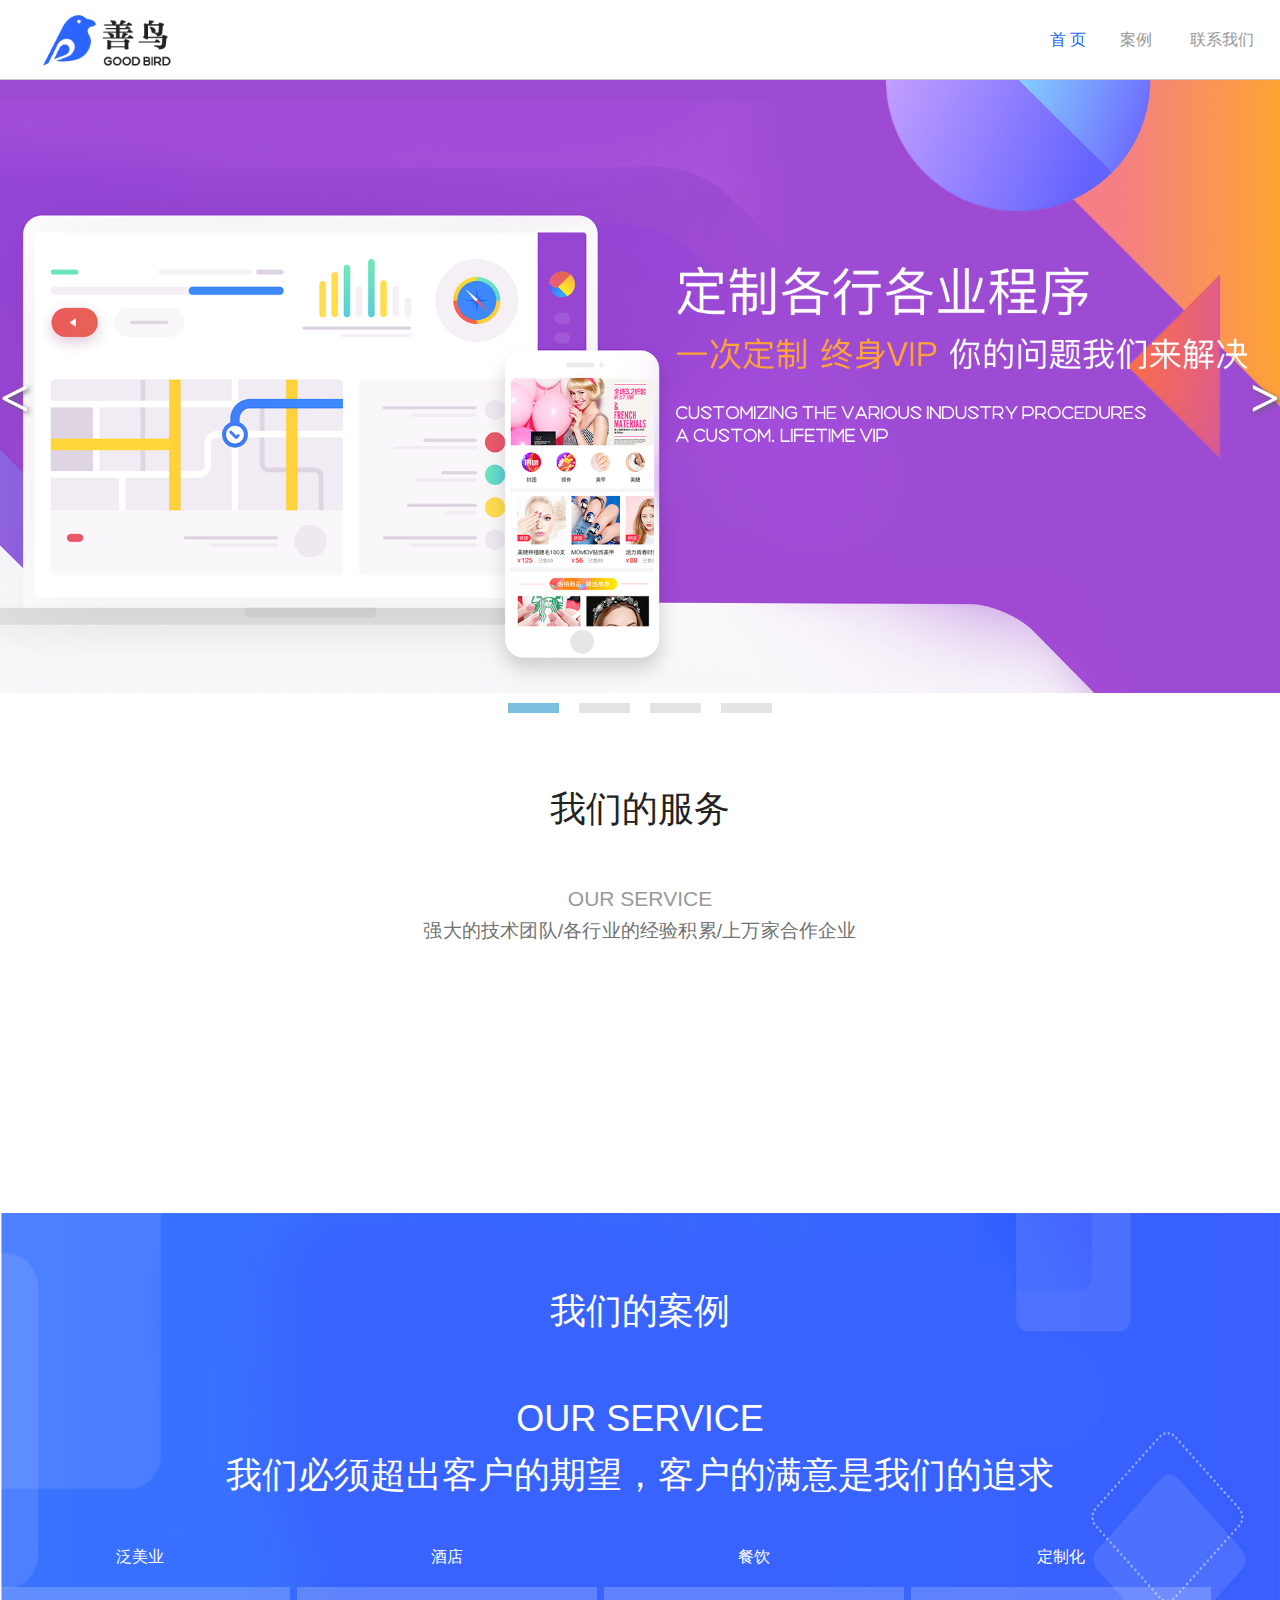
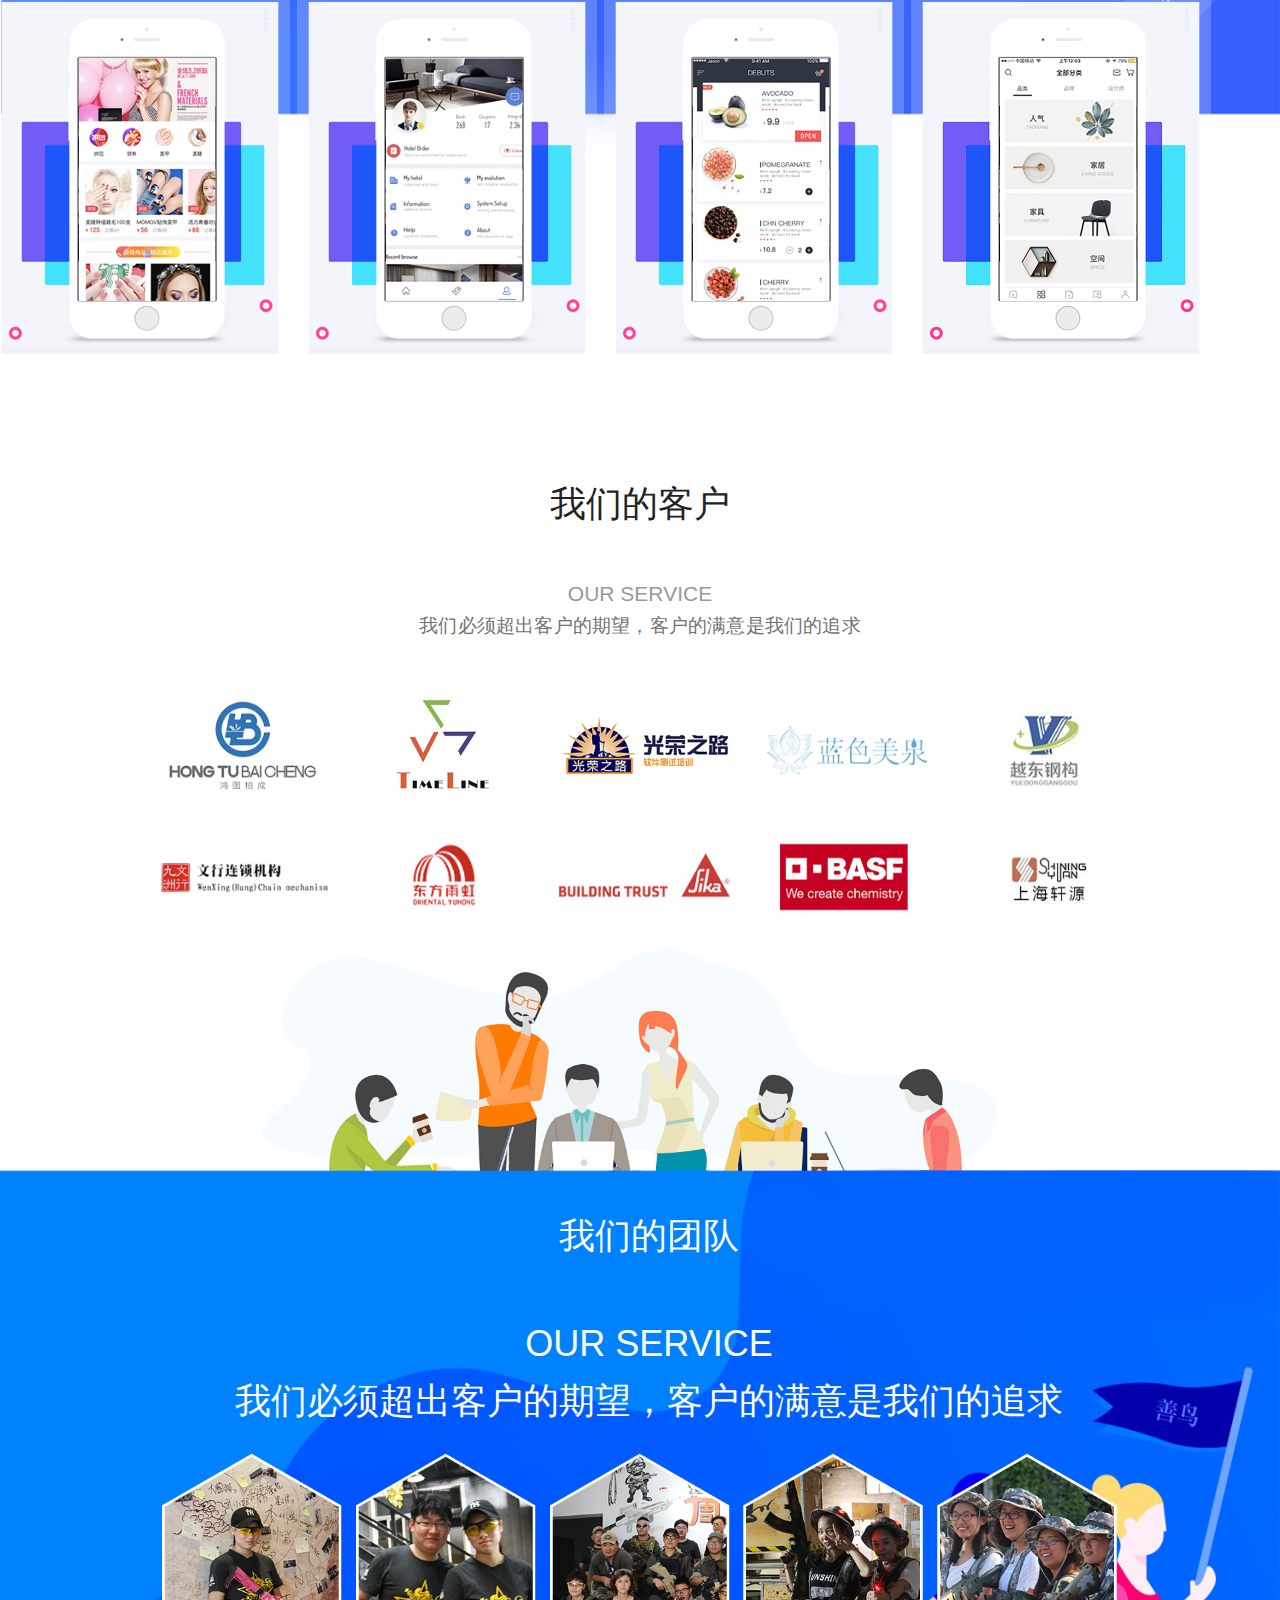
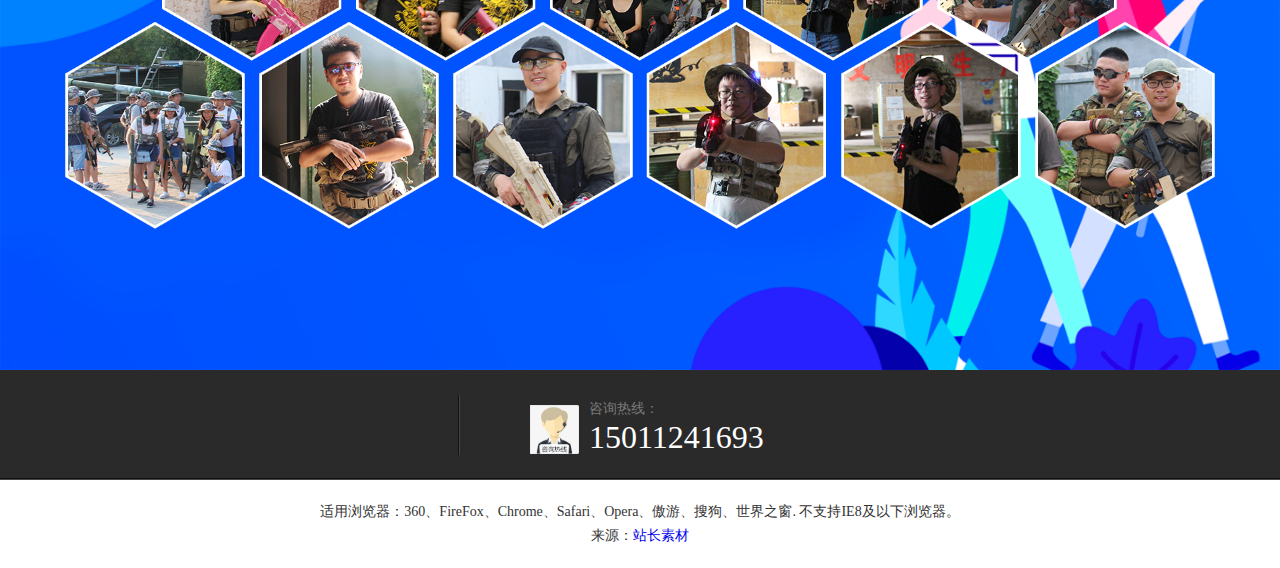
==== commit 0f4b7a1f: "none" ====
--- a/index/index.html
+++ b/index/index.html
@@ -1,60 +1,91 @@
 <!DOCTYPE html>
-<html lang="en">
+<html lang="zh">
 <head>
-    <meta charset="UTF-8">
-    <title>来玩吧</title>
-    <meta name="viewport" content="target-densitydpi=device-dpi,width=1200px, user-scalable=no">
+    <meta charset="UTF-8" />
+    <meta http-equiv="X-UA-Compatible" content="IE=edge"><!--ie使用edge渲染模式-->
+    <meta content="width=device-width,initial-scale=1.0,maximum-scale=1.0,user-scalable=no" id="viewport" name="viewport">
+    <meta name="renderer" content="webkit"><!--360渲染模式-->
+    <meta name="format-detection" content="telephone=notelphone=no, email=no" />
+    <meta name="description" content="" />
+    <meta name="keywords" content="" />
+    <meta name="apple-touch-fullscreen" content="yes"><!-- 是否启用 WebApp 全屏模式，删除苹果默认的工具栏和菜单栏 -->
+    <meta name="apple-mobile-web-app-status-bar-style" content="black"><!-- 设置苹果工具栏颜色:默认值为 default，可以定为 black和 black-translucent-->
+    <meta http-equiv="Cache-Control" content="no-siteapp" /><!-- 不让百度转码 -->
+    <meta name="HandheldFriendly" content="true"><!-- 针对手持设备优化，主要是针对一些老的不识别viewport的浏览器，比如黑莓 -->
+    <meta name="MobileOptimized" content="320"><!-- 微软的老式浏览器 -->
+    <meta name="screen-orientation" content="portrait"><!-- uc强制竖屏 -->
+    <meta name="x5-orientation" content="portrait"><!-- QQ强制竖屏 -->
+    <meta name="browsermode" content="application"><!-- UC应用模式 -->
+    <meta name="x5-page-mode" content="app"><!-- QQ应用模式 -->
+    <meta name="msapplication-tap-highlight" content="no"><!-- windows phone 点击无高光 -->
+    <link rel="stylesheet" href="css/slide_css/slidecss.css" />
+
+    <title>善鸟-定制专家</title>
+    <!--<meta name="viewport" content="target-densitydpi=device-dpi,width=1200px, user-scalable=no">-->
     <meta name="keywords" content="">
     <meta name="description" content="">
     <link rel="stylesheet" href="css/common.css"/>
     <link rel="stylesheet" href="css/index.css"/>
+    <link rel="icon" href="images/title_logo.jpg" type="image/x-icon">
     <script src="js/jquery-1.9.1.min.js"></script>
+    <script language="javascript" src="js/index_banner.js"></script>
     <script language="javascript" src="js/index.js"></script>
-    <script language="javascript" src="js/index_banner.js"></script>
 </head>
 <body>
-<section class="top xz">
-    <div class="index_banner ovh">
-        <div class="index_b" style="position:relative;">
-            <div class="ind_b ind_b1" style="background:url('images/light_banner1.jpg') no-repeat center center;">
+<div class="navw xz2 trans navpos">
+    <nav class="nav auto w">
+        <a href="./" class="logo">
+            <img src="images/logo.jpg" height="60" class="logo1">
+        </a>
+        <ul class="ul fix_case">
+            <li class="fl"><a href="./" class="xz"><span class="index_sp1"><span>首 页</span></span><span
+                    class="index_sp2"><span>首 页</span></span></a></li>
+            <li class="fl"><a href="case_list.html" target="_self"><span
+                    class="index_sp1"><span>案例</span></span><span class="index_sp2"><span>案例</span></span></a></li>
+            <li class="fl"><a href="#team"><span
+                    class="index_sp1"><span>联系我们</span></span><span class="index_sp2"><span>联系我们</span></span></a>
+            </li>
+        </ul>
+    </nav>
+</div>
+<div class="js-silder">
+    <div class="silder-scroll">
+        <div class="silder-main">
+            <div class="silder-main-img">
+                <img src="images/content/banner03.jpg" alt="">
             </div>
-            <div class="ind_b ind_b2"
-                 style="background:url('images/57675c4752c2d.jpg') no-repeat center center;"
-                 onclick="location='testjump.html'">
+            <div class="silder-main-img">
+                <img src="images/content/banner04.jpg" alt="">
             </div>
-            <div class="ind_b ind_b3"
-                 style="background:url('images/57678b405b055.jpg') no-repeat center center;"></div>
-            <div class="ind_b ind_b4"
-                 style="background:url('images/57678445761d6.jpg') no-repeat center center;"></div>
-            <div class="ind_b ind_b5"
-                 style="background:url('images/light_b4.jpg') no-repeat center center;"></div>
-        </div>
-        <div class="index_bnav">
-            <ul>
-                <li></li>
-                <li></li>
-                <li></li>
-                <li></li>
-                <li></li>
-            </ul>
+            <div class="silder-main-img">
+                <img src="images/content/banner02.jpg" alt="">
+            </div>
+            <div class="silder-main-img">
+                <img src="images/content/banner01.jpg" alt="">
+            </div>
         </div>
     </div>
-    <section class="navw xz2 trans navpos">
-        <nav class="nav auto w">
-            <a href="./" class="logo">
-                <img src="images/logo2.png" height="76" class="logo1">
-            </a>
-            <ul class="ul fix_case">
-                <li class="fl"><a href="./" class="xz"><span class="index_sp1"><span>首 页</span></span><span
-                        class="index_sp2"><span>首 页</span></span></a></li>
-                <li class="fl"><a href="#case"><span
-                        class="index_sp1"><span>案例</span></span><span class="index_sp2"><span>案例</span></span></a></li>
-                <li class="fl"><a href="#team"><span
-                        class="index_sp1"><span>关于我们</span></span><span class="index_sp2"><span>联系</span></span></a>
-                </li>
-            </ul>
-        </nav>
-    </section>
+</div>
+
+
+<script src="js/jquery-1.11.3.min.js" type="text/javascript"></script>
+<script src="js/wySilder.min.js" type="text/javascript"></script>
+<script>
+    $(function (){
+        $(".js-silder").silder({
+            auto: true,//自动播放，传入任何可以转化为true的值都会自动轮播
+            speed: 5,//轮播图运动速度
+            sideCtrl: true,//是否需要侧边控制按钮
+            bottomCtrl: true,//是否需要底部控制按钮
+            defaultView: 0,//默认显示的索引
+            interval: 3000,//自动轮播的时间，以毫秒为单位，默认3000毫秒
+            activeClass: "active",//小的控制按钮激活的样式，不包括作用两边，默认active
+        });
+    });
+</script>
+
+<!--<section class="top">-->
+
     <!--<script type="text/javascript">-->
     <!--jQuery(".slideBox").slide({-->
     <!--mainCell: ".bd ul",-->
@@ -65,7 +96,7 @@
     <!--interTime: 4000-->
     <!--});-->
     <!--</script>-->
-</section>
+<!--</section>-->
 <!-- 我们的服务-->
 <section class="service wb light_indexbj">
     <section class="service1 w">
@@ -278,23 +309,25 @@
     </section>
 
 </section>
-<section id="team" class="team wb light_indexbj">
+<img src="images/team-top.png" class="team-top-img">
+<section  class="team wb light_indexbj">
     <section class="teamnr">
         <section class="team1">
-            <img src="images/tdtpz.png" height="203" width="719" class="tdtpz">
-            <section class="teamsec1 fix">
-            </section>
+            <img src="images/tdtpz.jpg" class="img-box">
+            <img src="images/team-background.png" width="1920" height="800">
             <section class="teamsec1nr posr">
-                <header class="servbt fw tc trans">我们的团队</header>
-                <article class="servnr1 tc pt5 trans">
-                    <img src="images/wztp5.png">
-
+                <header class="servbt trans fw tc white">我们的团队</header>
+                <article class="trans tc pt5 case-second_title">
+                    OUR SERVICE
+                </article>
+                <article class=" trans tc pt5 case-second_title">
+                    我们必须超出客户的期望，客户的满意是我们的追求
                 </article>
             </section>
         </section>
     </section>
 </section>
-<footer class="wb footer footerts">
+<footer class="wb footer footerts" id="team">
     <section class="footertop">
         <section class="footertop1 w">
             <section class="footertop11  ovh fix">
@@ -310,5 +343,10 @@
         </section>
     </section>
 </footer>
+
+<div style="text-align:center;margin:20px 0; font:normal 14px/24px 'MicroSoft YaHei';">
+    <p>适用浏览器：360、FireFox、Chrome、Safari、Opera、傲游、搜狗、世界之窗. 不支持IE8及以下浏览器。</p>
+    <p>来源：<a href="http://sc.chinaz.com/" target="_blank">站长素材</a></p>
+</div>
 </body>
-</html>+</html>
--- a/index/css/slide_css/slidecss.css
+++ b/index/css/slide_css/slidecss.css
@@ -0,0 +1,119 @@
+@charset "utf-8";
+
+*{
+    box-sizing: border-box;
+}
+body,div,p,h1{
+    margin: 0;
+    padding: 0;
+}
+img{
+    border: 0;
+    display: block;
+    max-width: 100%;
+    vertical-align: middle;
+}
+
+
+
+.js-silder{
+    position: relative;
+    min-width: 320px;
+}
+.silder-scroll{
+    width: 100%;
+    overflow: hidden;
+}
+.silder-main{
+    position: relative;
+    width: 100%;
+    overflow: hidden;
+}
+.silder-main-img{
+    position: absolute;
+    top: 0;
+    left: 0;
+    width: 100%;
+}
+.silder-main-img img{
+    width: 100%;
+}
+.js-silder-ctrl{
+    width: 100%;
+    text-align: center;
+}
+.silder-ctrl-prev,
+.silder-ctrl-next{
+    position: absolute;
+    top: 0;
+    width: 8%;
+    height: 100%;
+    vertical-align: middle;
+    cursor: pointer;
+    color: #fff;
+    font-family: "宋体";
+    font-size: 52px;
+    font-weight: 600;
+    text-shadow: #666 2px 2px 5px;
+}
+.silder-ctrl-prev{
+    left: 0;
+    text-align: left;
+}
+.silder-ctrl-next{
+    right: 0;
+    text-align: right;
+}
+.silder-ctrl-prev>span,
+.silder-ctrl-next>span{
+    position: absolute;
+    top: 50%;
+    margin-top: -40px;
+}
+.silder-ctrl-prev>span{
+    left: 0;
+}
+.silder-ctrl-next>span{
+    right: 0;
+}
+.silder-ctrl-con{
+    display: inline-block;
+    width: 4%;
+    padding: 10px 0;
+    margin: 0 10px;
+    cursor: pointer;
+}
+.silder-ctrl-con>span{
+    display: block;
+    line-height: 0;
+    text-indent: -9999px;
+    overflow: hidden;
+    padding: 5px 0;
+    cursor: pointer;
+    background-color: #e4e4e4;
+}
+.silder-ctrl-con.active>span{
+    background-color: #7bbedf;
+}
+
+@media (max-width: 768px){
+    .silder-ctrl-prev,
+    .silder-ctrl-next{
+        width: 10%;
+        font-size: 26px;
+        margin-top: -25px;
+    }
+    .silder-ctrl-con{
+        width: 14px;
+        height: 14px;
+        padding: 0;
+        margin: 0 5px;
+    }
+    .silder-ctrl-con>span{
+        display: block;
+        width: 100%;
+        height: 100%;
+        border-radius: 50%;
+        padding: 0;
+    }
+}--- a/index/css/common.css
+++ b/index/css/common.css
@@ -159,7 +159,7 @@
 /*.navw{width:100%; background:url(../images/light_btm1.png);  }*/
 .nav{width:1200px;height:100%;position: relative;}
 .nav a{font-family:'fzlt';}
-.logo{position: absolute;top:50%;left:0px;margin-top:-38px;
+.logo{position: absolute;top:50%;left:0px;margin-top:-30px;
     /*-webkit-transition: all .5s ease-in-out;
     -o-transition: all .5s ease-in-out;
     transition: all .5s ease-in-out;
@@ -288,3 +288,6 @@
     display: block;
     float: left;
 }
+.top_case{
+width:100%; background:url(../images/light_btm1.png);
+}
--- a/index/css/index.css
+++ b/index/css/index.css
@@ -32,6 +32,7 @@
     min-width: 1200px;
     position: relative;
     z-index: 101100;
+    margin-top: -3%;
 }
 
 .bannerwz {
@@ -80,14 +81,14 @@
 
 .navw {
     width: 100%;
-    height: 135px;
+    height: 80px;
     background: #fff;
 
 }
 
 .navpos {
-    position: absolute;
-    bottom: 15px;
+    /*position: absolute;*/
+    /*bottom: 15px;*/
     left: 0px;
     border-bottom: solid 1px #ccc;
     z-index: 11111;
@@ -152,7 +153,7 @@
     position: absolute;
     top: 50%;
     left: 0px;
-    margin-top: -38px;
+    margin-top: -30px;
     /*-webkit-transition: all .5s ease-in-out;
     -o-transition: all .5s ease-in-out;
     transition: all .5s ease-in-out;
@@ -232,7 +233,7 @@
 }
 
 .service {
-    height: 440px;
+    height: 490px;
     background: #fff;
     overflow: hidden;
 }
@@ -243,7 +244,7 @@
 
 .servbt {
     color: #222222;
-    font-size: 36px;
+    font-size: 72px;
     font-family: SimSun;
 }
 
@@ -340,7 +341,7 @@
 }
 .case-second_title{
     color: white;
-    font-size: 16px;
+    font-size: 36px;
 }
 
 .casek {
@@ -386,7 +387,7 @@
 }
 
 .casemain {
-    margin-top: -400px;
+    margin-top: -310px;
     position: relative;
     z-index: 110;
     left: 50%;
@@ -832,7 +833,7 @@
 */
 
 .hezuo {
-    height: 425px;
+    height: 445px;
     position: relative;
     overflow: hidden;
     /*background: url(../images/dabj2.jpg) no-repeat center center;*/
@@ -906,10 +907,10 @@
 .team {
     position: relative;
     overflow: hidden;
-    /*background: url(../images/WechatIMG2599.jpeg) no-repeat center center;*/
     background-attachment: fixed;
     position: relative;
     z-index: 1111;
+    margin-top: -8px;
 }
 
 .teamjs {
@@ -1175,7 +1176,7 @@
 }
 
 .teamsec1 a span.bsbtm {
-    background: url(../images/WechatIMG2599.jpeg);
+    background: url(../images/team-background.png);
     position: absolute;
     top: 0px;
     left: 0px;
@@ -1202,8 +1203,8 @@
 .teamsec1 {
     width: 100%;
     position: relative;
-    height: 580px;
-    background: url(../images/WechatIMG2599.jpeg) no-repeat;
+    /*height: 580px;*/
+    background: url(../images/team-background.png) no-repeat;
 }
 
 .posr {
@@ -1215,19 +1216,19 @@
     position: absolute;
     top: 40px;
     left: 50%;
-    width: 719px;
-    margin-left: -360px;
+    width: 830px;
+    margin-left: -406px;
 }
 
 .tdtpz {
     display: block;
-    background: #c29459;
-    position: absolute;
-    top: 50%;
-    left: 50%;
+    /*background: #c29459;*/
+    position: absolute;
+    top: 35%;
+    /*left: 50%;*/
     z-index: 11111;
-    margin-left: -360px;
-    margin-top: -100px;
+    /*margin-left: -360px;*/
+    /*margin-top: -100px;*/
     -webkit-transition: all 1s ease-in-out;
     -o-transition: all 1s ease-in-out;
     transition: all 1s ease-in-out;
@@ -1527,12 +1528,12 @@
         -o-transform: scale(1);
         transform: scale(1);
     }
-    10% {
-        -webkit-transform: ;
-        -ms-transform: ;
-        -o-transform: ;
-        transform: ;
-    }
+    /*10% {*/
+        /*-webkit-transform: ;*/
+        /*-ms-transform: ;*/
+        /*-o-transform: ;*/
+        /*transform: ;*/
+    /*}*/
     2% {
         -webkit-transform: rotate(0deg);
         -ms-transform: rotate(0deg);
@@ -1608,12 +1609,12 @@
         -o-transform: scale(1);
         transform: scale(1);
     }
-    10% {
-        -webkit-transform: ;
-        -ms-transform: ;
-        -o-transform: ;
-        transform: ;
-    }
+    /*10% {*/
+        /*-webkit-transform: ;*/
+        /*-ms-transform: ;*/
+        /*-o-transform: ;*/
+        /*transform: ;*/
+    /*}*/
     2% {
         -webkit-transform: rotate(0deg);
         -ms-transform: rotate(0deg);
@@ -1689,12 +1690,12 @@
         -o-transform: scale(1);
         transform: scale(1);
     }
-    10% {
-        -webkit-transform: ;
-        -ms-transform: ;
-        -o-transform: ;
-        transform: ;
-    }
+    /*10% {*/
+        /*-webkit-transform: ;*/
+        /*-ms-transform: ;*/
+        /*-o-transform: ;*/
+        /*transform: ;*/
+    /*}*/
     2% {
         -webkit-transform: rotate(0deg);
         -ms-transform: rotate(0deg);
@@ -1770,12 +1771,12 @@
         -o-transform: scale(1);
         transform: scale(1);
     }
-    10% {
-        -webkit-transform: ;
-        -ms-transform: ;
-        -o-transform: ;
-        transform: ;
-    }
+    /*10% {*/
+        /*-webkit-transform: ;*/
+        /*-ms-transform: ;*/
+        /*-o-transform: ;*/
+        /*transform: ;*/
+    /*}*/
     2% {
         -webkit-transform: rotate(0deg);
         -ms-transform: rotate(0deg);
@@ -2112,7 +2113,7 @@
 }
 
 .index_b {
-    width: 600%;
+    width: 500%;
     height: 100%;
 }
 
@@ -2129,19 +2130,19 @@
 }
 
 .ind_b1 {
-    background: url(../images/light_banner1.jpg) no-repeat center center;
+    background: url(../images/content/banner03.jpg) no-repeat center center;
 }
 
 .ind_b2 {
-    background: url(../images/light_b4.jpg) no-repeat center center;
+    background: url(../images/content/banner04.jpg) no-repeat center center;
 }
 
 .ind_b3 {
-    /*background: url(../images/light_b1.jpg) no-repeat center center;*/
+    background: url(../images/content/banner02.jpg) no-repeat center center;
 }
 
 .ind_b4 {
-    /*background: url(../images/light_b3.jpg) no-repeat center center;*/
+    background: url(../images/content/banner01.jpg) no-repeat center center;
 }
 
 .ind_b5 {
@@ -2599,4 +2600,17 @@
     line-height: 16px;
     font-weight: normal;
     padding-bottom: 20px;
+}
+.img-box{
+    position:absolute;
+    top:0;
+    bottom:0;
+    left:0;
+    right:0;
+    width:100%;
+    /*margin:auto;*/
+    margin-top: 225px;
+}
+.team-top-img{
+    width:100%;
 }